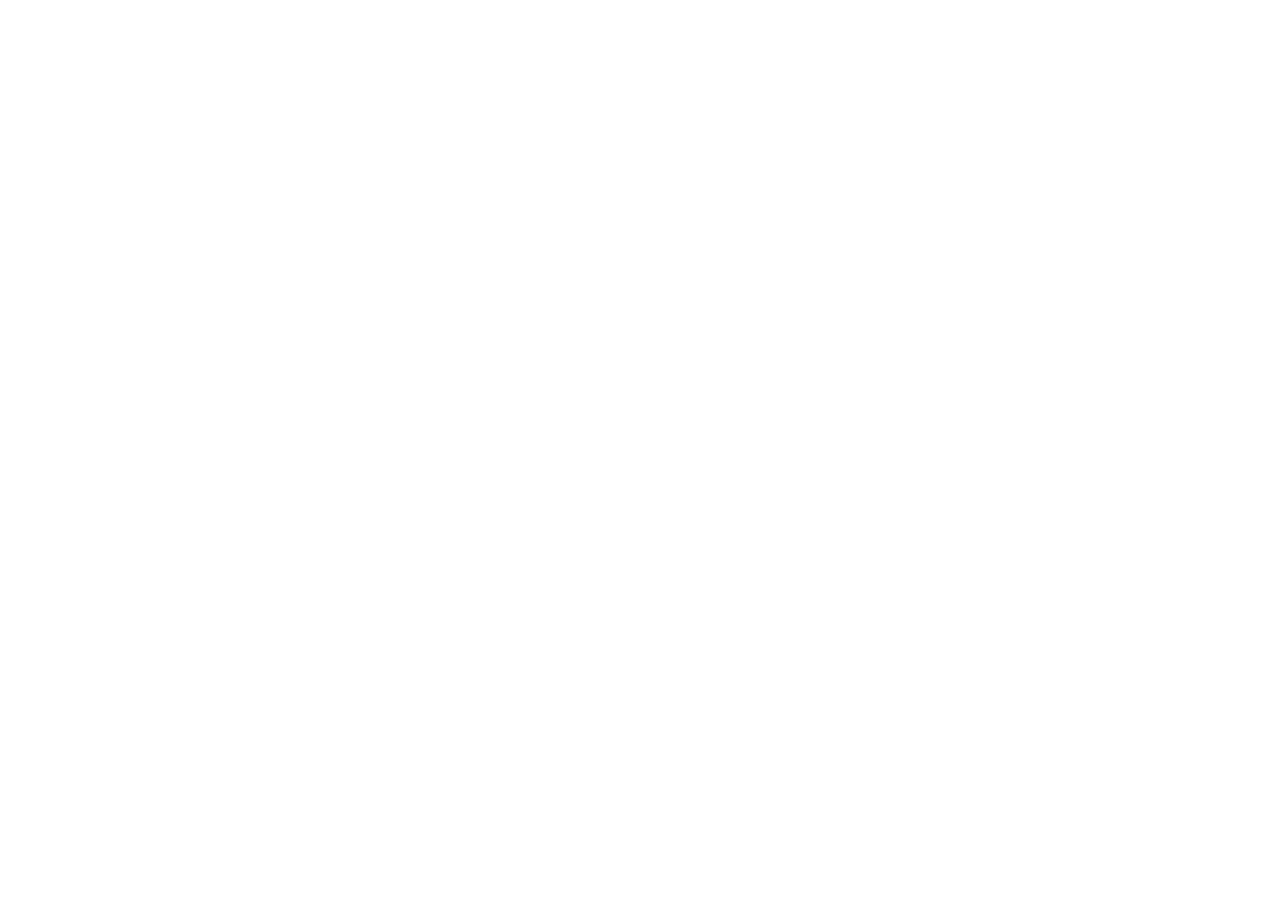
==== carreras.html @ 1a85ce47 "Se estableció la estructura base" ====
<!DOCTYPE html>
<html lang="en">
<head>
    <meta charset="UTF-8">
    <meta name="viewport" content="width=device-width, initial-scale=1.0">
    <title>Instituto Politécnico Formosa</title>
    <link href="https://cdn.jsdelivr.net/npm/bootstrap@5.3.8/dist/css/bootstrap.min.css" rel="stylesheet" integrity="sha384-sRIl4kxILFvY47J16cr9ZwB07vP4J8+LH7qKQnuqkuIAvNWLzeN8tE5YBujZqJLB" crossorigin="anonymous">
    <link rel="stylesheet" href="assets/css/carreras.css">
</head>
<body>
    <script src="https://cdn.jsdelivr.net/npm/bootstrap@5.3.8/dist/js/bootstrap.bundle.min.js" integrity="sha384-FKyoEForCGlyvwx9Hj09JcYn3nv7wiPVlz7YYwJrWVcXK/BmnVDxM+D2scQbITxI" crossorigin="anonymous"></script>
</body>
</html>
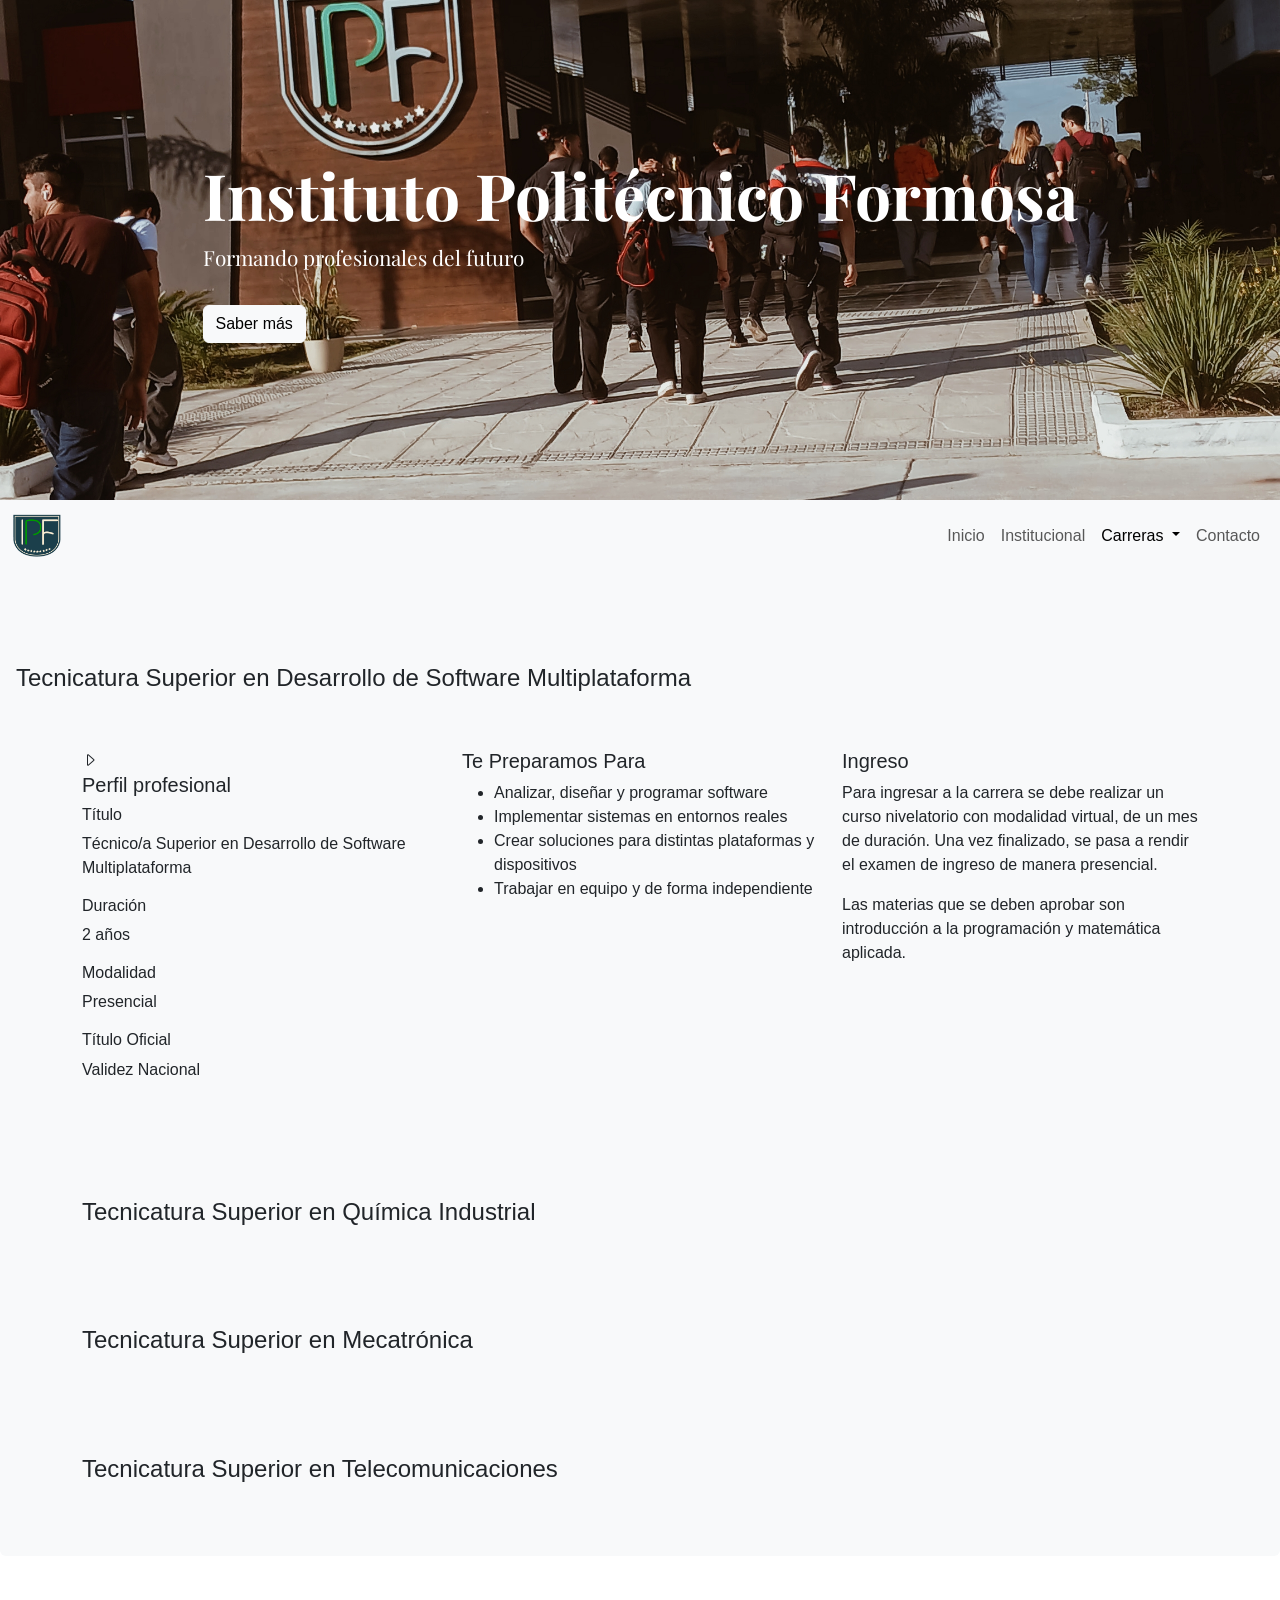
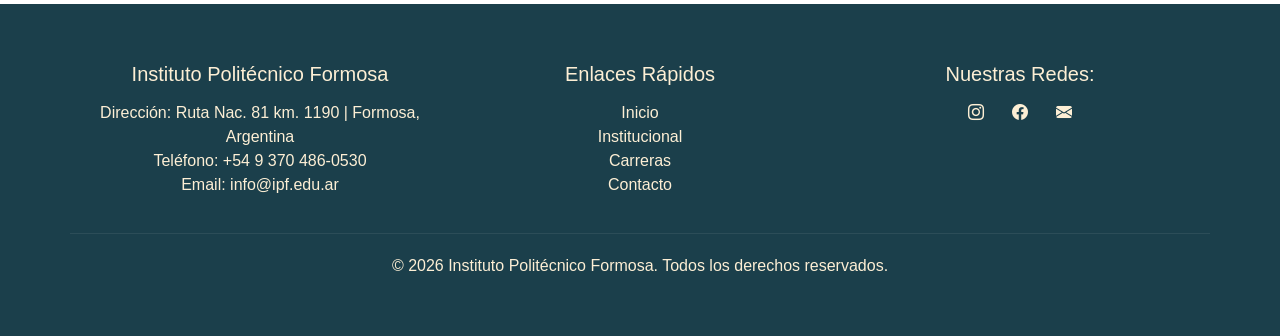
==== commit 10891c11: "feat:se agregó información de la carrera TSDSM" ====
--- a/carreras.html
+++ b/carreras.html
@@ -1,13 +1,215 @@
-<!DOCTYPE html>
+<!doctype html>
 <html lang="en">
-<head>
-    <meta charset="UTF-8">
-    <meta name="viewport" content="width=device-width, initial-scale=1.0">
+  <head>
+    <meta charset="UTF-8" />
+    <meta name="viewport" content="width=device-width, initial-scale=1.0" />
     <title>Instituto Politécnico Formosa</title>
-    <link href="https://cdn.jsdelivr.net/npm/bootstrap@5.3.8/dist/css/bootstrap.min.css" rel="stylesheet" integrity="sha384-sRIl4kxILFvY47J16cr9ZwB07vP4J8+LH7qKQnuqkuIAvNWLzeN8tE5YBujZqJLB" crossorigin="anonymous">
-    <link rel="stylesheet" href="assets/css/carreras.css">
-</head>
-<body>
-    <script src="https://cdn.jsdelivr.net/npm/bootstrap@5.3.8/dist/js/bootstrap.bundle.min.js" integrity="sha384-FKyoEForCGlyvwx9Hj09JcYn3nv7wiPVlz7YYwJrWVcXK/BmnVDxM+D2scQbITxI" crossorigin="anonymous"></script>
-</body>
-</html>+    <link
+      href="https://cdn.jsdelivr.net/npm/bootstrap@5.3.8/dist/css/bootstrap.min.css"
+      rel="stylesheet"
+      integrity="sha384-sRIl4kxILFvY47J16cr9ZwB07vP4J8+LH7qKQnuqkuIAvNWLzeN8tE5YBujZqJLB"
+      crossorigin="anonymous"
+    />
+    <link rel="stylesheet" href="assets/css/carreras.css" />
+    <link rel="preconnect" href="https://fonts.googleapis.com" />
+    <link rel="preconnect" href="https://fonts.gstatic.com" crossorigin />
+    <link
+      href="https://fonts.googleapis.com/css2?family=Playfair+Display:ital,wght@0,400..900;1,400..900&display=swap"
+      rel="stylesheet"
+    />
+    <link
+      rel="stylesheet"
+      href="https://cdn.jsdelivr.net/npm/bootstrap-icons@1.10.5/font/bootstrap-icons.css"
+    />
+  </head>
+  <body>
+    <!-- header con una imagen de fondo y un botón -->
+    <header
+      class="hero-section d-flex align-items-center justify-content-center text-centers"
+    >
+      <div class="overlay"></div>
+      <div class="content text-white">
+        <h1>Instituto Politécnico Formosa</h1>
+        <p>Formando profesionales del futuro</p>
+        <a href="contacto.html" class="btn btn-light mt-3">Saber más</a>
+      </div>
+    </header>
+    <!-- nav sacado de bootstrap, modificado levemente -->
+    <nav class="navbar navbar-expand-lg bg-body-tertiary">
+      <div class="container-fluid">
+        <a class="navbar-brand" href="index.html">
+          <img
+            src="assets/img/logo-ipf.png"
+            alt="Instituto Politécnico Formosa"
+            width="50"
+            height="45"
+          />
+        </a>
+        <button
+          class="navbar-toggler"
+          type="button"
+          data-bs-toggle="collapse"
+          data-bs-target="#navbarNavDropdown"
+          aria-controls="navbarNavDropdown"
+          aria-expanded="false"
+          aria-label="Toggle navigation"
+        >
+          <span class="navbar-toggler-icon"></span>
+        </button>
+        <div class="collapse navbar-collapse" id="navbarNavDropdown">
+          <ul class="navbar-nav ms-auto">
+            <li class="nav-item">
+              <a class="nav-link" aria-current="page" href="index.html"
+                >Inicio</a
+              >
+            </li>
+            <li class="nav-item">
+              <a class="nav-link active" href="institucional.html"
+                >Institucional</a
+              >
+            </li>
+            <li class="nav-item dropdown">
+              <a
+                class="nav-link dropdown-toggle"
+                href="carreras.html"
+                role="button"
+                data-bs-toggle="dropdown"
+                aria-expanded="false"
+              >
+                Carreras
+              </a>
+              <ul class="dropdown-menu">
+                <li>
+                  <a class="dropdown-item" href="#scrollspyHeading1"
+                    >Tecnicatura Superior en Desarrollo de Software
+                    Multiplatafroma</a
+                  >
+                </li>
+                <li>
+                  <a class="dropdown-item" href="#scrollspyHeading2"
+                    >Tecnicatura Superior en Química Industrial</a
+                  >
+                </li>
+                <li>
+                  <a class="dropdown-item" href="#scrollspyHeading3"
+                    >Tecnicatura Superior en Mecatrónica</a
+                  >
+                </li>
+                <li>
+                  <a class="dropdown-item" href="#scrollspyHeading4"
+                    >Tecnicatura Superior en Telecomunicaciones</a
+                  >
+                </li>
+              </ul>
+            </li>
+            <li class="nav-item">
+              <a class="nav-link" href="contacto.html">Contacto</a>
+            </li>
+          </ul>
+        </div>
+      </div>
+    </nav>
+    <main>
+      <section>
+        <div
+          data-bs-spy="scroll"
+          data-bs-target="#navbar-example2"
+          data-bs-root-margin="0px 0px -40%"
+          data-bs-smooth-scroll="true"
+          class="scrollspy-example bg-body-tertiary p-3 rounded-2 mt-5"
+          tabindex="0"
+        >
+          <div>
+            <h4 id="scrollspyHeading1">
+              Tecnicatura Superior en Desarrollo de Software Multiplataforma
+            </h4>
+            <div class="container py-5">
+              <div class="row">
+                <div class="col-md-4">
+                  <i class="bi bi-caret-right"></i>
+                  <h5>Perfil profesional</h5>
+                  <h6>Título</h6>
+                  <p>Técnico/a Superior en Desarrollo de Software Multiplataforma</p>
+                  <h6>Duración</h6>
+                    <p>2 años</p>
+                    <h6>Modalidad</h6>
+                    <p>Presencial</p>
+                    <h6>Título Oficial</h6>
+                    <p>Validez Nacional</p>
+                </div>
+                <div class="col-md-4">
+                  <h5>Te Preparamos Para</h5>
+                    <ul>
+                        <li>Analizar, diseñar y programar software</li>
+                        <li>Implementar sistemas en entornos reales</li>
+                        <li>Crear soluciones para distintas plataformas y dispositivos</li>
+                        <li>Trabajar en equipo y de forma independiente</li>
+                    </ul>
+                </div>
+                <div class="col-md-4">
+                  <h5>Ingreso</h5>
+                  <p>Para ingresar a la carrera se debe realizar un curso nivelatorio con modalidad virtual, de un mes de duración. Una vez finalizado, se pasa a rendir el examen de ingreso de manera presencial.</p>
+                  <p>Las materias que se deben aprobar son introducción a la programación y matemática aplicada.</p> 
+                </div>
+             </div>
+            <h4 id="scrollspyHeading2">
+              Tecnicatura Superior en Química Industrial
+            </h4>
+            <h4 id="scrollspyHeading3">Tecnicatura Superior en Mecatrónica</h4>
+            <h4 id="scrollspyHeading4">
+              Tecnicatura Superior en Telecomunicaciones
+            </h4>
+              </div>
+            </div>
+        </div>
+      </section>
+    </main>
+    <footer class="footer text-light mt-5">
+      <div class="container py-5">
+        <div class="row">
+          <div class="col-md-4">
+            <h5>Instituto Politécnico Formosa</h5>
+            <p>
+              Dirección: Ruta Nac. 81 km. 1190 | Formosa, Argentina<br />
+              Teléfono: +54 9 370 486-0530<br />
+              Email: info@ipf.edu.ar
+            </p>
+          </div>
+          <div class="col-md-4">
+            <h5>Enlaces Rápidos</h5>
+            <ul class="list-unstyled">
+              <li><a href="index.html">Inicio</a></li>
+              <li><a href="institucional.html">Institucional</a></li>
+              <li><a href="carreras.html">Carreras</a></li>
+              <li><a href="contacto.html">Contacto</a></li>
+            </ul>
+          </div>
+          <div class="col-md-4">
+            <h5>Nuestras Redes:</h5>
+            <a href="https://www.instagram.com/ipformosa/" target="_blank">
+              <i class="bi bi-instagram redes"></i>
+            </a>
+            <a href="https://www.facebook.com/ipformosa" target="_blank">
+              <i class="bi bi-facebook redes"></i>
+            </a>
+            <a href="mailto:info@ipf.edu.ar">
+              <i class="bi bi-envelope-fill redes"></i>
+            </a>
+          </div>
+          <hr />
+          <div class="text-center">
+            <p class="mb-0">
+              &copy; 2026 Instituto Politécnico Formosa. Todos los derechos
+              reservados.
+            </p>
+          </div>
+        </div>
+      </div>
+    </footer>
+    <script
+      src="https://cdn.jsdelivr.net/npm/bootstrap@5.3.8/dist/js/bootstrap.bundle.min.js"
+      integrity="sha384-FKyoEForCGlyvwx9Hj09JcYn3nv7wiPVlz7YYwJrWVcXK/BmnVDxM+D2scQbITxI"
+      crossorigin="anonymous"
+    ></script>
+  </body>
+</html>
--- a/assets/css/carreras.css
+++ b/assets/css/carreras.css
@@ -0,0 +1,127 @@
+body {
+    font-family:'Open Sans', 'Helvetica Neue', sans-serif;
+}
+.hero-section {
+    background-image: url('../img/entrada-ipf-3.heic');
+    background-size: cover;
+    background-position: center;
+    overflow: hidden;
+    height: 500px;
+    font-family: "Playfair Display", serif;
+}
+.btn {
+    font-family: "Open Sans", 'Helvetica Neue', sans-serif;
+}
+.overlay {
+    position: absolute;
+    top: 0;
+    left: 0;
+    width: 100%;
+    height: 100%;
+    z-index: 1;
+}
+.content {
+    position: relative;
+    z-index: 2;
+}
+.content h1 {
+    font-size: 4rem;
+    font-weight: bold;
+}
+.content p {
+    font-size: 1.3rem;
+}
+.navbar {
+    position: absolute;
+    width: 100%;
+    z-index: 20;
+}
+.navbar-toggler {
+    position: relative;
+    z-index: 10;
+}
+footer {
+    background-color:#1b3f4b;
+    color: white;
+    text-align: center;
+    padding: 10px;
+    margin-top: 10px;
+}
+.presentacion {
+    text-align:start;
+    margin: 20px;
+    font-size: 1.5rem;
+    margin-top: 100px;
+    padding: 10px 20px;
+    background-color: #fdefd5;
+    border-radius: 10px;
+    border-left: 8px solid #1b3f4b;
+}
+h3 {
+    padding: 5px;
+    margin-top: 5px;
+
+}
+.valores {
+    position: relative;
+    z-index: 20;
+    padding: 50px 20px; 
+    border-radius: 15px;
+}
+.footer p {
+    color: #fdefd5;
+}
+.footer a {
+    color: #fdefd5;
+    text-decoration: none;
+}
+.footer a {
+    color: #fdefd5;
+    text-decoration: none;
+}
+.footer a:hover {
+    color: #009b01;
+}
+.footer hr {
+    border-color: rgba(255, 255, 255, 0.3);
+    margin: 20px 0;
+}
+.footer h5 {
+    color: #fdefd5;
+    margin-bottom: 15px;
+}
+.redes {
+    margin-top: 20px;
+    color: #fdefd5;
+    padding: 12px;
+}
+.redes a {
+    margin: 0 10px;
+    color: white;
+    font-size: 1.5rem;
+    transition: 0.3s;
+}.redes a:hover {
+    color: #009b01;
+}
+.subtitulo {
+    text-align: center;
+    margin-top: 100px;
+    margin-bottom: 30px;
+    font-size: 2.5rem;
+    font-weight: bold;
+    font-family: "open sans", 'helvetica neue', sans-serif;
+}
+.carreras-lista {
+    list-style: none;
+    padding: 0;
+}
+.bi-laptop {
+    color: #1b3f4b;
+    margin-right: 10px;
+    font-size: 16px;
+    margin-top: 20px;
+}
+h4 {
+    margin-top: 100px;
+    font-family: "Open Sans", 'Helvetica Neue', sans-serif;
+}
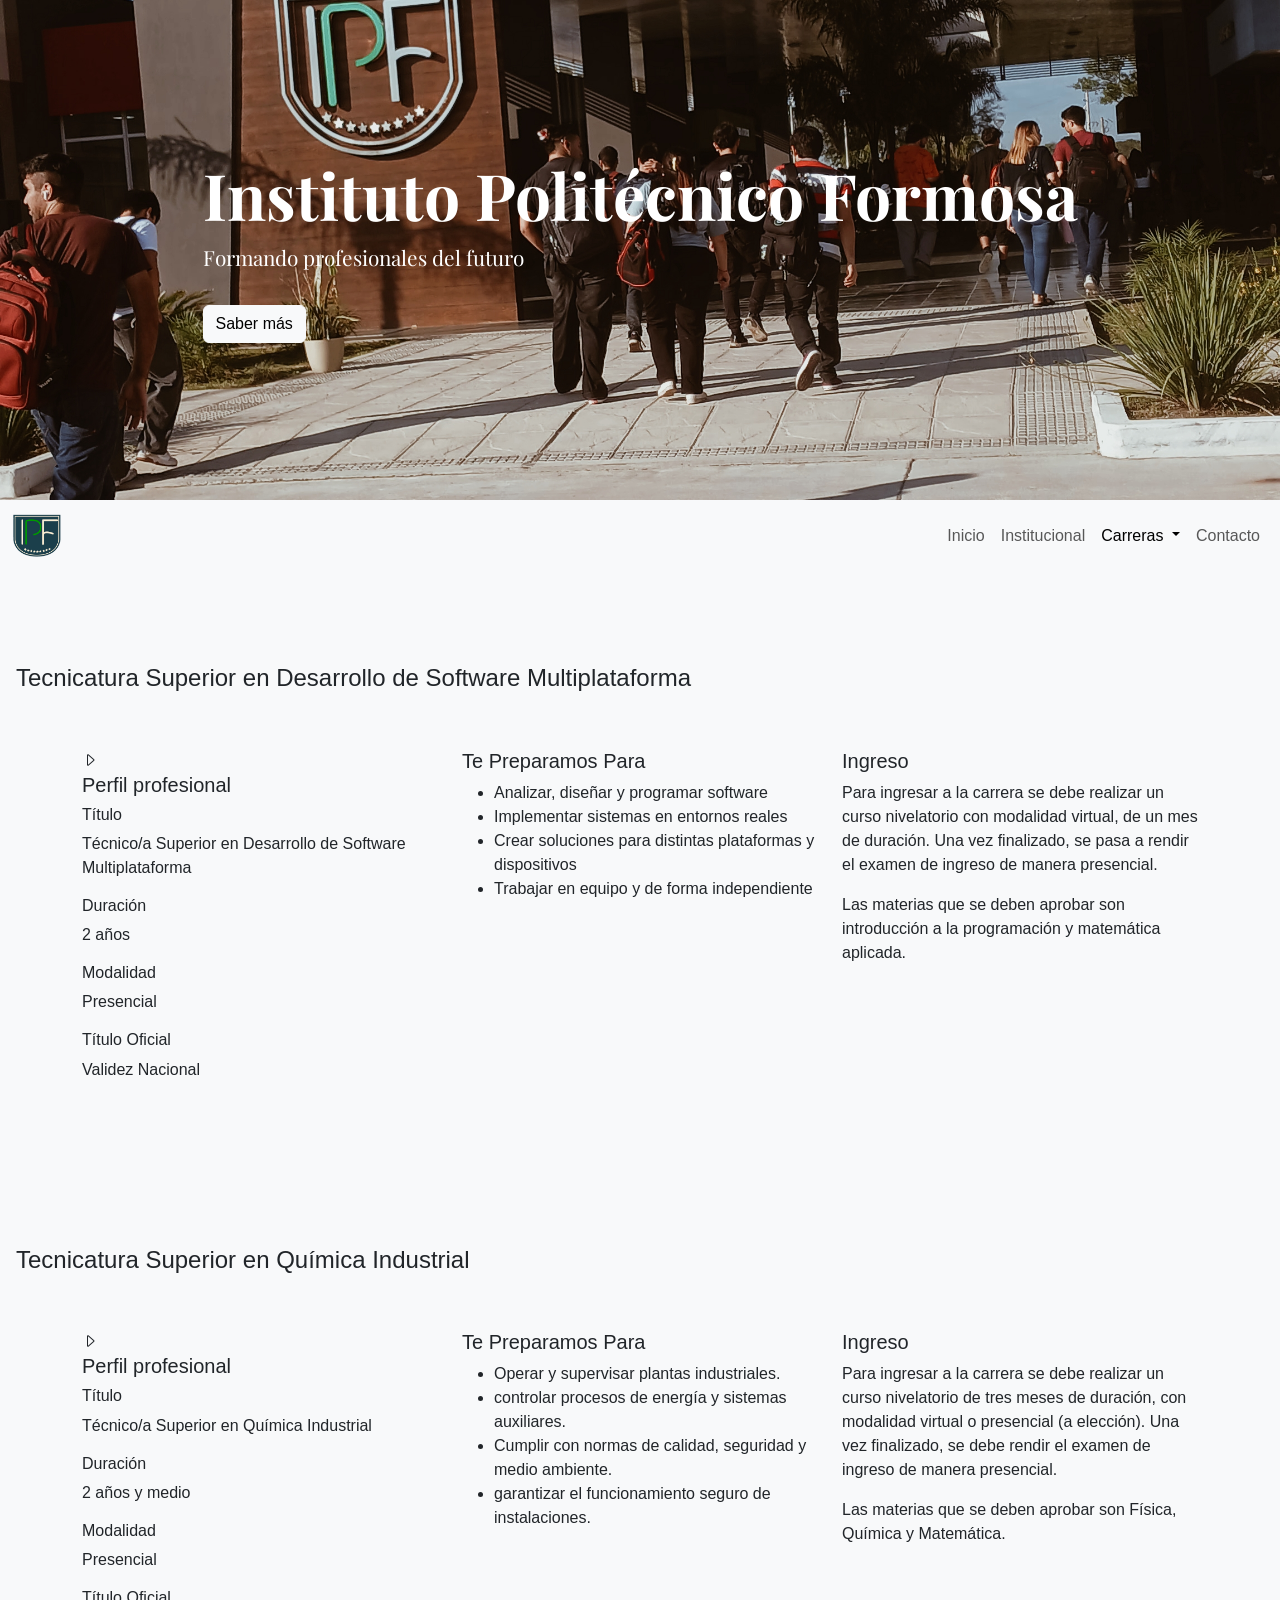
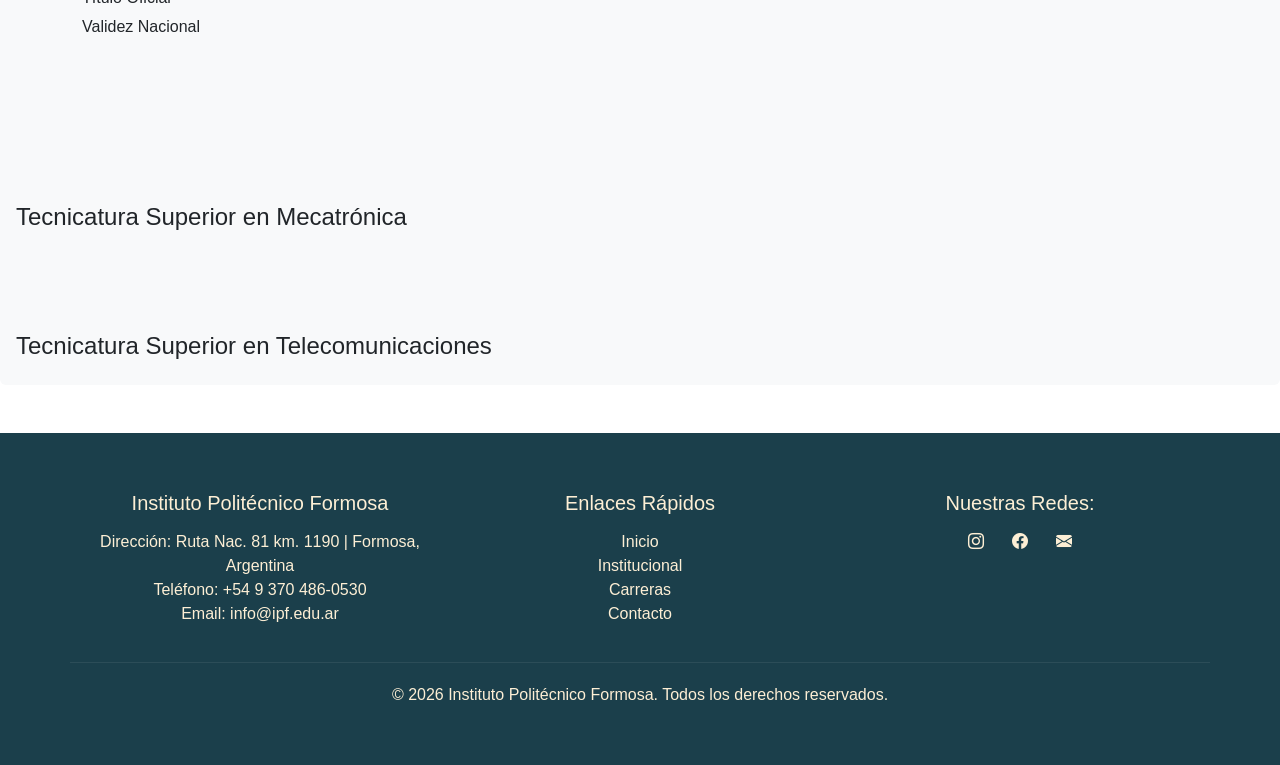
==== commit be0ddfad: "feat: se agregó información de la carrera TSQI" ====
--- a/carreras.html
+++ b/carreras.html
@@ -1,215 +1,227 @@
 <!doctype html>
 <html lang="en">
-  <head>
+
+<head>
     <meta charset="UTF-8" />
     <meta name="viewport" content="width=device-width, initial-scale=1.0" />
     <title>Instituto Politécnico Formosa</title>
-    <link
-      href="https://cdn.jsdelivr.net/npm/bootstrap@5.3.8/dist/css/bootstrap.min.css"
-      rel="stylesheet"
-      integrity="sha384-sRIl4kxILFvY47J16cr9ZwB07vP4J8+LH7qKQnuqkuIAvNWLzeN8tE5YBujZqJLB"
-      crossorigin="anonymous"
-    />
+    <link href="https://cdn.jsdelivr.net/npm/bootstrap@5.3.8/dist/css/bootstrap.min.css" rel="stylesheet"
+        integrity="sha384-sRIl4kxILFvY47J16cr9ZwB07vP4J8+LH7qKQnuqkuIAvNWLzeN8tE5YBujZqJLB" crossorigin="anonymous" />
     <link rel="stylesheet" href="assets/css/carreras.css" />
     <link rel="preconnect" href="https://fonts.googleapis.com" />
     <link rel="preconnect" href="https://fonts.gstatic.com" crossorigin />
-    <link
-      href="https://fonts.googleapis.com/css2?family=Playfair+Display:ital,wght@0,400..900;1,400..900&display=swap"
-      rel="stylesheet"
-    />
-    <link
-      rel="stylesheet"
-      href="https://cdn.jsdelivr.net/npm/bootstrap-icons@1.10.5/font/bootstrap-icons.css"
-    />
-  </head>
-  <body>
+    <link href="https://fonts.googleapis.com/css2?family=Playfair+Display:ital,wght@0,400..900;1,400..900&display=swap"
+        rel="stylesheet" />
+    <link rel="stylesheet" href="https://cdn.jsdelivr.net/npm/bootstrap-icons@1.10.5/font/bootstrap-icons.css" />
+</head>
+
+<body>
     <!-- header con una imagen de fondo y un botón -->
-    <header
-      class="hero-section d-flex align-items-center justify-content-center text-centers"
-    >
-      <div class="overlay"></div>
-      <div class="content text-white">
-        <h1>Instituto Politécnico Formosa</h1>
-        <p>Formando profesionales del futuro</p>
-        <a href="contacto.html" class="btn btn-light mt-3">Saber más</a>
-      </div>
+    <header class="hero-section d-flex align-items-center justify-content-center text-centers">
+        <div class="overlay"></div>
+        <div class="content text-white">
+            <h1>Instituto Politécnico Formosa</h1>
+            <p>Formando profesionales del futuro</p>
+            <a href="contacto.html" class="btn btn-light mt-3">Saber más</a>
+        </div>
     </header>
     <!-- nav sacado de bootstrap, modificado levemente -->
     <nav class="navbar navbar-expand-lg bg-body-tertiary">
-      <div class="container-fluid">
-        <a class="navbar-brand" href="index.html">
-          <img
-            src="assets/img/logo-ipf.png"
-            alt="Instituto Politécnico Formosa"
-            width="50"
-            height="45"
-          />
-        </a>
-        <button
-          class="navbar-toggler"
-          type="button"
-          data-bs-toggle="collapse"
-          data-bs-target="#navbarNavDropdown"
-          aria-controls="navbarNavDropdown"
-          aria-expanded="false"
-          aria-label="Toggle navigation"
-        >
-          <span class="navbar-toggler-icon"></span>
-        </button>
-        <div class="collapse navbar-collapse" id="navbarNavDropdown">
-          <ul class="navbar-nav ms-auto">
-            <li class="nav-item">
-              <a class="nav-link" aria-current="page" href="index.html"
-                >Inicio</a
-              >
-            </li>
-            <li class="nav-item">
-              <a class="nav-link active" href="institucional.html"
-                >Institucional</a
-              >
-            </li>
-            <li class="nav-item dropdown">
-              <a
-                class="nav-link dropdown-toggle"
-                href="carreras.html"
-                role="button"
-                data-bs-toggle="dropdown"
-                aria-expanded="false"
-              >
-                Carreras
-              </a>
-              <ul class="dropdown-menu">
-                <li>
-                  <a class="dropdown-item" href="#scrollspyHeading1"
-                    >Tecnicatura Superior en Desarrollo de Software
-                    Multiplatafroma</a
-                  >
-                </li>
-                <li>
-                  <a class="dropdown-item" href="#scrollspyHeading2"
-                    >Tecnicatura Superior en Química Industrial</a
-                  >
-                </li>
-                <li>
-                  <a class="dropdown-item" href="#scrollspyHeading3"
-                    >Tecnicatura Superior en Mecatrónica</a
-                  >
-                </li>
-                <li>
-                  <a class="dropdown-item" href="#scrollspyHeading4"
-                    >Tecnicatura Superior en Telecomunicaciones</a
-                  >
-                </li>
-              </ul>
-            </li>
-            <li class="nav-item">
-              <a class="nav-link" href="contacto.html">Contacto</a>
-            </li>
-          </ul>
+        <div class="container-fluid">
+            <a class="navbar-brand" href="index.html">
+                <img src="assets/img/logo-ipf.png" alt="Instituto Politécnico Formosa" width="50" height="45" />
+            </a>
+            <button class="navbar-toggler" type="button" data-bs-toggle="collapse" data-bs-target="#navbarNavDropdown"
+                aria-controls="navbarNavDropdown" aria-expanded="false" aria-label="Toggle navigation">
+                <span class="navbar-toggler-icon"></span>
+            </button>
+            <div class="collapse navbar-collapse" id="navbarNavDropdown">
+                <ul class="navbar-nav ms-auto">
+                    <li class="nav-item">
+                        <a class="nav-link" aria-current="page" href="index.html">Inicio</a>
+                    </li>
+                    <li class="nav-item">
+                        <a class="nav-link active" href="institucional.html">Institucional</a>
+                    </li>
+                    <li class="nav-item dropdown">
+                        <a class="nav-link dropdown-toggle" href="carreras.html" role="button" data-bs-toggle="dropdown"
+                            aria-expanded="false">
+                            Carreras
+                        </a>
+                        <ul class="dropdown-menu">
+                            <li>
+                                <a class="dropdown-item" href="#scrollspyHeading1">Tecnicatura Superior en Desarrollo de
+                                    Software
+                                    Multiplatafroma</a>
+                            </li>
+                            <li>
+                                <a class="dropdown-item" href="#scrollspyHeading2">Tecnicatura Superior en Química
+                                    Industrial</a>
+                            </li>
+                            <li>
+                                <a class="dropdown-item" href="#scrollspyHeading3">Tecnicatura Superior en
+                                    Mecatrónica</a>
+                            </li>
+                            <li>
+                                <a class="dropdown-item" href="#scrollspyHeading4">Tecnicatura Superior en
+                                    Telecomunicaciones</a>
+                            </li>
+                        </ul>
+                    </li>
+                    <li class="nav-item">
+                        <a class="nav-link" href="contacto.html">Contacto</a>
+                    </li>
+                </ul>
+            </div>
         </div>
-      </div>
     </nav>
     <main>
-      <section>
-        <div
-          data-bs-spy="scroll"
-          data-bs-target="#navbar-example2"
-          data-bs-root-margin="0px 0px -40%"
-          data-bs-smooth-scroll="true"
-          class="scrollspy-example bg-body-tertiary p-3 rounded-2 mt-5"
-          tabindex="0"
-        >
-          <div>
-            <h4 id="scrollspyHeading1">
-              Tecnicatura Superior en Desarrollo de Software Multiplataforma
-            </h4>
-            <div class="container py-5">
-              <div class="row">
-                <div class="col-md-4">
-                  <i class="bi bi-caret-right"></i>
-                  <h5>Perfil profesional</h5>
-                  <h6>Título</h6>
-                  <p>Técnico/a Superior en Desarrollo de Software Multiplataforma</p>
-                  <h6>Duración</h6>
-                    <p>2 años</p>
-                    <h6>Modalidad</h6>
-                    <p>Presencial</p>
-                    <h6>Título Oficial</h6>
-                    <p>Validez Nacional</p>
-                </div>
-                <div class="col-md-4">
-                  <h5>Te Preparamos Para</h5>
-                    <ul>
-                        <li>Analizar, diseñar y programar software</li>
-                        <li>Implementar sistemas en entornos reales</li>
-                        <li>Crear soluciones para distintas plataformas y dispositivos</li>
-                        <li>Trabajar en equipo y de forma independiente</li>
-                    </ul>
-                </div>
-                <div class="col-md-4">
-                  <h5>Ingreso</h5>
-                  <p>Para ingresar a la carrera se debe realizar un curso nivelatorio con modalidad virtual, de un mes de duración. Una vez finalizado, se pasa a rendir el examen de ingreso de manera presencial.</p>
-                  <p>Las materias que se deben aprobar son introducción a la programación y matemática aplicada.</p> 
-                </div>
-             </div>
-            <h4 id="scrollspyHeading2">
-              Tecnicatura Superior en Química Industrial
-            </h4>
-            <h4 id="scrollspyHeading3">Tecnicatura Superior en Mecatrónica</h4>
-            <h4 id="scrollspyHeading4">
-              Tecnicatura Superior en Telecomunicaciones
-            </h4>
-              </div>
-            </div>
-        </div>
-      </section>
+        <section>
+            <div data-bs-spy="scroll" data-bs-target="#navbar-example2" data-bs-root-margin="0px 0px -40%"
+                data-bs-smooth-scroll="true" class="scrollspy-example bg-body-tertiary p-3 rounded-2 mt-5" tabindex="0">
+                <div>
+                    <h4 id="scrollspyHeading1">
+                        Tecnicatura Superior en Desarrollo de Software Multiplataforma
+                    </h4>
+                    <div class="container py-5">
+                        <div class="row">
+                            <div class="col-md-4">
+                                <i class="bi bi-caret-right"></i>
+                                <h5>Perfil profesional</h5>
+                                <h6>Título</h6>
+                                <p>
+                                    Técnico/a Superior en Desarrollo de Software Multiplataforma
+                                </p>
+                                <h6>Duración</h6>
+                                <p>2 años</p>
+                                <h6>Modalidad</h6>
+                                <p>Presencial</p>
+                                <h6>Título Oficial</h6>
+                                <p>Validez Nacional</p>
+                            </div>
+                            <div class="col-md-4">
+                                <h5>Te Preparamos Para</h5>
+                                <ul>
+                                    <li>Analizar, diseñar y programar software</li>
+                                    <li>Implementar sistemas en entornos reales</li>
+                                    <li>
+                                        Crear soluciones para distintas plataformas y dispositivos
+                                    </li>
+                                    <li>Trabajar en equipo y de forma independiente</li>
+                                </ul>
+                            </div>
+                            <div class="col-md-4">
+                                <h5>Ingreso</h5>
+                                <p>
+                                    Para ingresar a la carrera se debe realizar un curso
+                                    nivelatorio con modalidad virtual, de un mes de duración.
+                                    Una vez finalizado, se pasa a rendir el examen de ingreso de
+                                    manera presencial.
+                                </p>
+                                <p>
+                                    Las materias que se deben aprobar son introducción a la
+                                    programación y matemática aplicada.
+                                </p>
+                            </div>
+                        </div>
+                    </div>
+                    <h4 id="scrollspyHeading2">
+                        Tecnicatura Superior en Química Industrial
+                    </h4>
+                    <div class="container py-5">
+                        <div class="row">
+                            <div class="col-md-4">
+                                <i class="bi bi-caret-right"></i>
+                                <h5>Perfil profesional</h5>
+                                <h6>Título</h6>
+                                <p>
+                                    Técnico/a Superior en Química Industrial
+                                </p>
+                                <h6>Duración</h6>
+                                <p>2 años y medio</p>
+                                <h6>Modalidad</h6>
+                                <p>Presencial</p>
+                                <h6>Título Oficial</h6>
+                                <p>Validez Nacional</p>
+                            </div>
+                            <div class="col-md-4">
+                                <h5>Te Preparamos Para</h5>
+                                <ul>
+                                    <li>Operar y supervisar plantas industriales.</li>
+                                    <li>controlar procesos de energía y sistemas auxiliares.</li>
+                                    <li>Cumplir con normas de calidad, seguridad y medio ambiente.</li>
+                                    <li>garantizar el funcionamiento seguro de instalaciones.</li>
+                                </ul>
+                            </div>
+                            <div class="col-md-4">
+                                <h5>Ingreso</h5>
+                                <p>
+                                    Para ingresar a la carrera se debe realizar un curso
+                                    nivelatorio de tres meses de duración, con modalidad virtual o presencial (a elección).
+                                    Una vez finalizado, se debe rendir el examen de ingreso de manera presencial.
+                                </p>
+                                <p>
+                                    Las materias que se deben aprobar son Física, Química y Matemática.
+                                </p>
+                            </div>
+                        </div>
+                    </div>
+                    <h4 id="scrollspyHeading3">
+                        Tecnicatura Superior en Mecatrónica
+                    </h4>
+                    <h4 id="scrollspyHeading4">
+                        Tecnicatura Superior en Telecomunicaciones
+                    </h4>
+                </div>
+            </div>
+            </div>
+        </section>
     </main>
     <footer class="footer text-light mt-5">
-      <div class="container py-5">
-        <div class="row">
-          <div class="col-md-4">
-            <h5>Instituto Politécnico Formosa</h5>
-            <p>
-              Dirección: Ruta Nac. 81 km. 1190 | Formosa, Argentina<br />
-              Teléfono: +54 9 370 486-0530<br />
-              Email: info@ipf.edu.ar
-            </p>
-          </div>
-          <div class="col-md-4">
-            <h5>Enlaces Rápidos</h5>
-            <ul class="list-unstyled">
-              <li><a href="index.html">Inicio</a></li>
-              <li><a href="institucional.html">Institucional</a></li>
-              <li><a href="carreras.html">Carreras</a></li>
-              <li><a href="contacto.html">Contacto</a></li>
-            </ul>
-          </div>
-          <div class="col-md-4">
-            <h5>Nuestras Redes:</h5>
-            <a href="https://www.instagram.com/ipformosa/" target="_blank">
-              <i class="bi bi-instagram redes"></i>
-            </a>
-            <a href="https://www.facebook.com/ipformosa" target="_blank">
-              <i class="bi bi-facebook redes"></i>
-            </a>
-            <a href="mailto:info@ipf.edu.ar">
-              <i class="bi bi-envelope-fill redes"></i>
-            </a>
-          </div>
-          <hr />
-          <div class="text-center">
-            <p class="mb-0">
-              &copy; 2026 Instituto Politécnico Formosa. Todos los derechos
-              reservados.
-            </p>
-          </div>
+        <div class="container py-5">
+            <div class="row">
+                <div class="col-md-4">
+                    <h5>Instituto Politécnico Formosa</h5>
+                    <p>
+                        Dirección: Ruta Nac. 81 km. 1190 | Formosa, Argentina<br />
+                        Teléfono: +54 9 370 486-0530<br />
+                        Email: info@ipf.edu.ar
+                    </p>
+                </div>
+                <div class="col-md-4">
+                    <h5>Enlaces Rápidos</h5>
+                    <ul class="list-unstyled">
+                        <li><a href="index.html">Inicio</a></li>
+                        <li><a href="institucional.html">Institucional</a></li>
+                        <li><a href="carreras.html">Carreras</a></li>
+                        <li><a href="contacto.html">Contacto</a></li>
+                    </ul>
+                </div>
+                <div class="col-md-4">
+                    <h5>Nuestras Redes:</h5>
+                    <a href="https://www.instagram.com/ipformosa/" target="_blank">
+                        <i class="bi bi-instagram redes"></i>
+                    </a>
+                    <a href="https://www.facebook.com/ipformosa" target="_blank">
+                        <i class="bi bi-facebook redes"></i>
+                    </a>
+                    <a href="mailto:info@ipf.edu.ar">
+                        <i class="bi bi-envelope-fill redes"></i>
+                    </a>
+                </div>
+                <hr />
+                <div class="text-center">
+                    <p class="mb-0">
+                        &copy; 2026 Instituto Politécnico Formosa. Todos los derechos
+                        reservados.
+                    </p>
+                </div>
+            </div>
         </div>
-      </div>
     </footer>
-    <script
-      src="https://cdn.jsdelivr.net/npm/bootstrap@5.3.8/dist/js/bootstrap.bundle.min.js"
-      integrity="sha384-FKyoEForCGlyvwx9Hj09JcYn3nv7wiPVlz7YYwJrWVcXK/BmnVDxM+D2scQbITxI"
-      crossorigin="anonymous"
-    ></script>
-  </body>
-</html>
+    <script src="https://cdn.jsdelivr.net/npm/bootstrap@5.3.8/dist/js/bootstrap.bundle.min.js"
+        integrity="sha384-FKyoEForCGlyvwx9Hj09JcYn3nv7wiPVlz7YYwJrWVcXK/BmnVDxM+D2scQbITxI"
+        crossorigin="anonymous"></script>
+</body>
+
+</html>
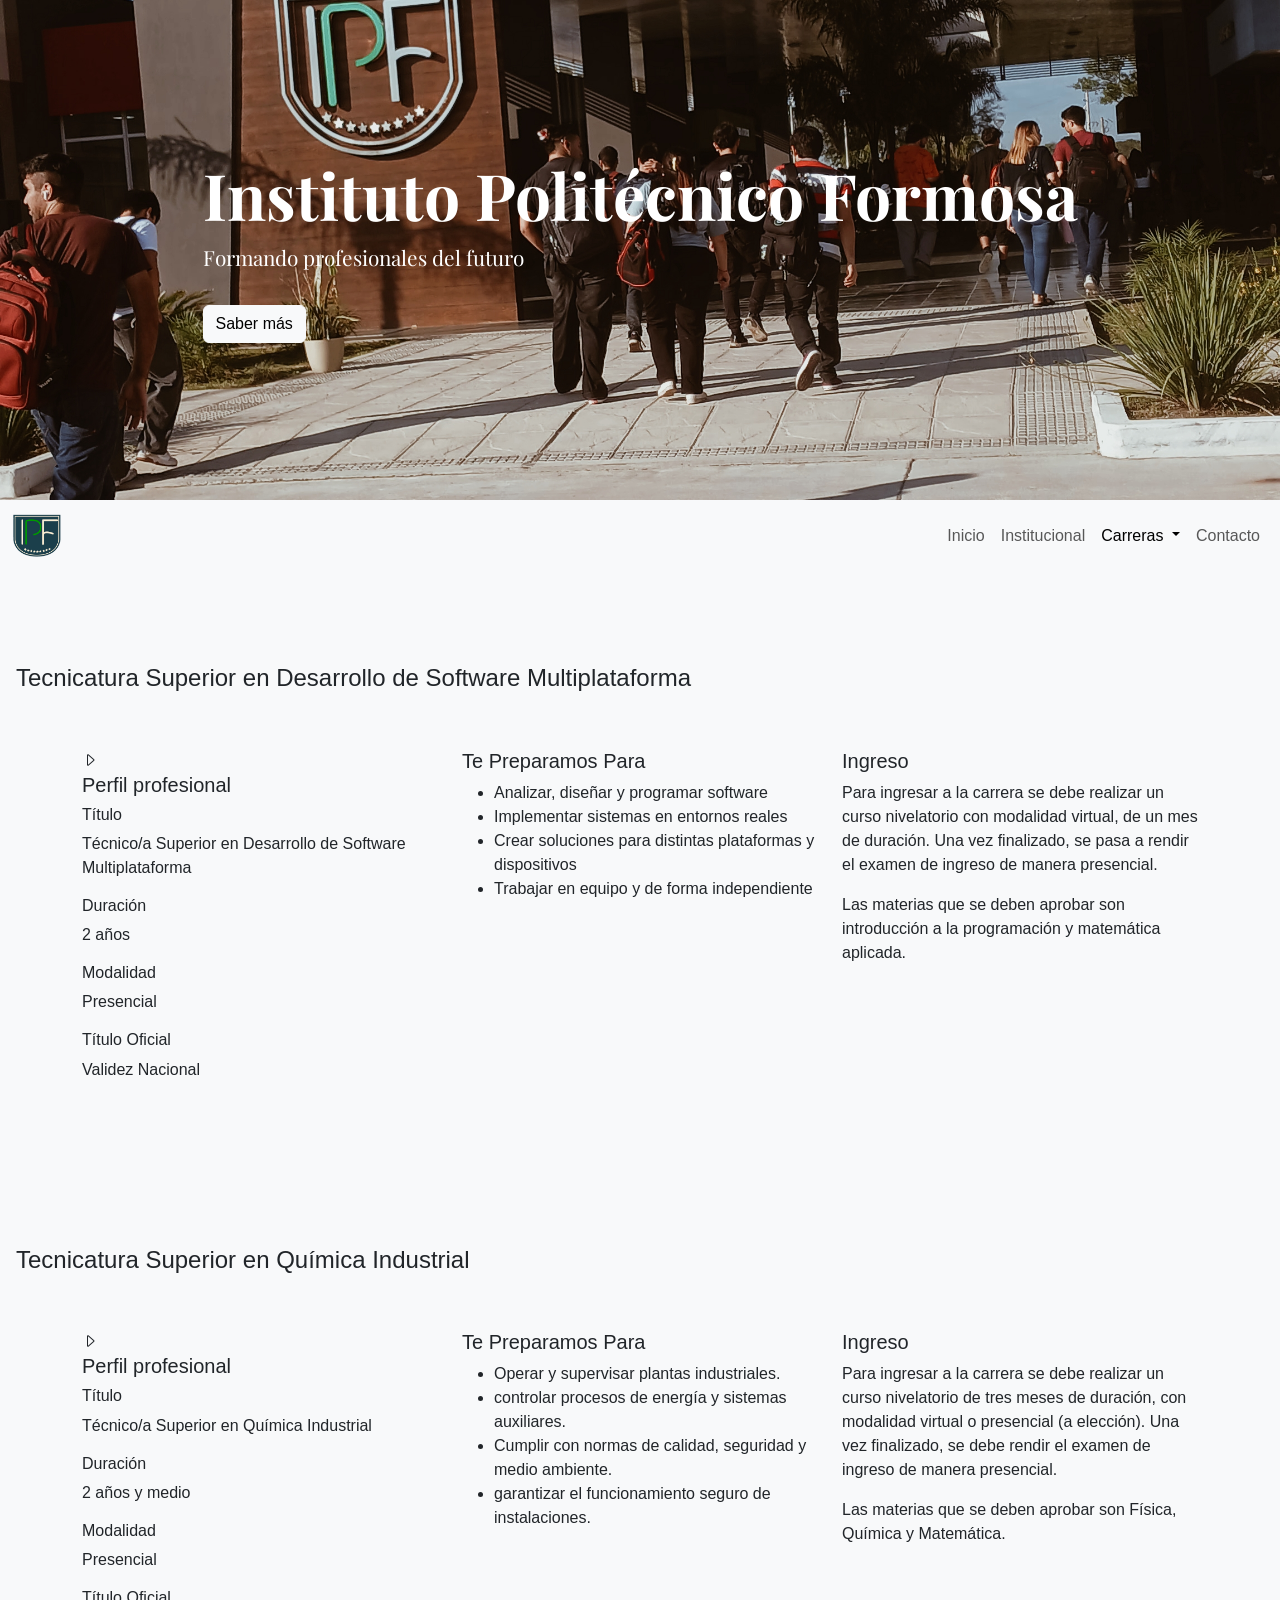
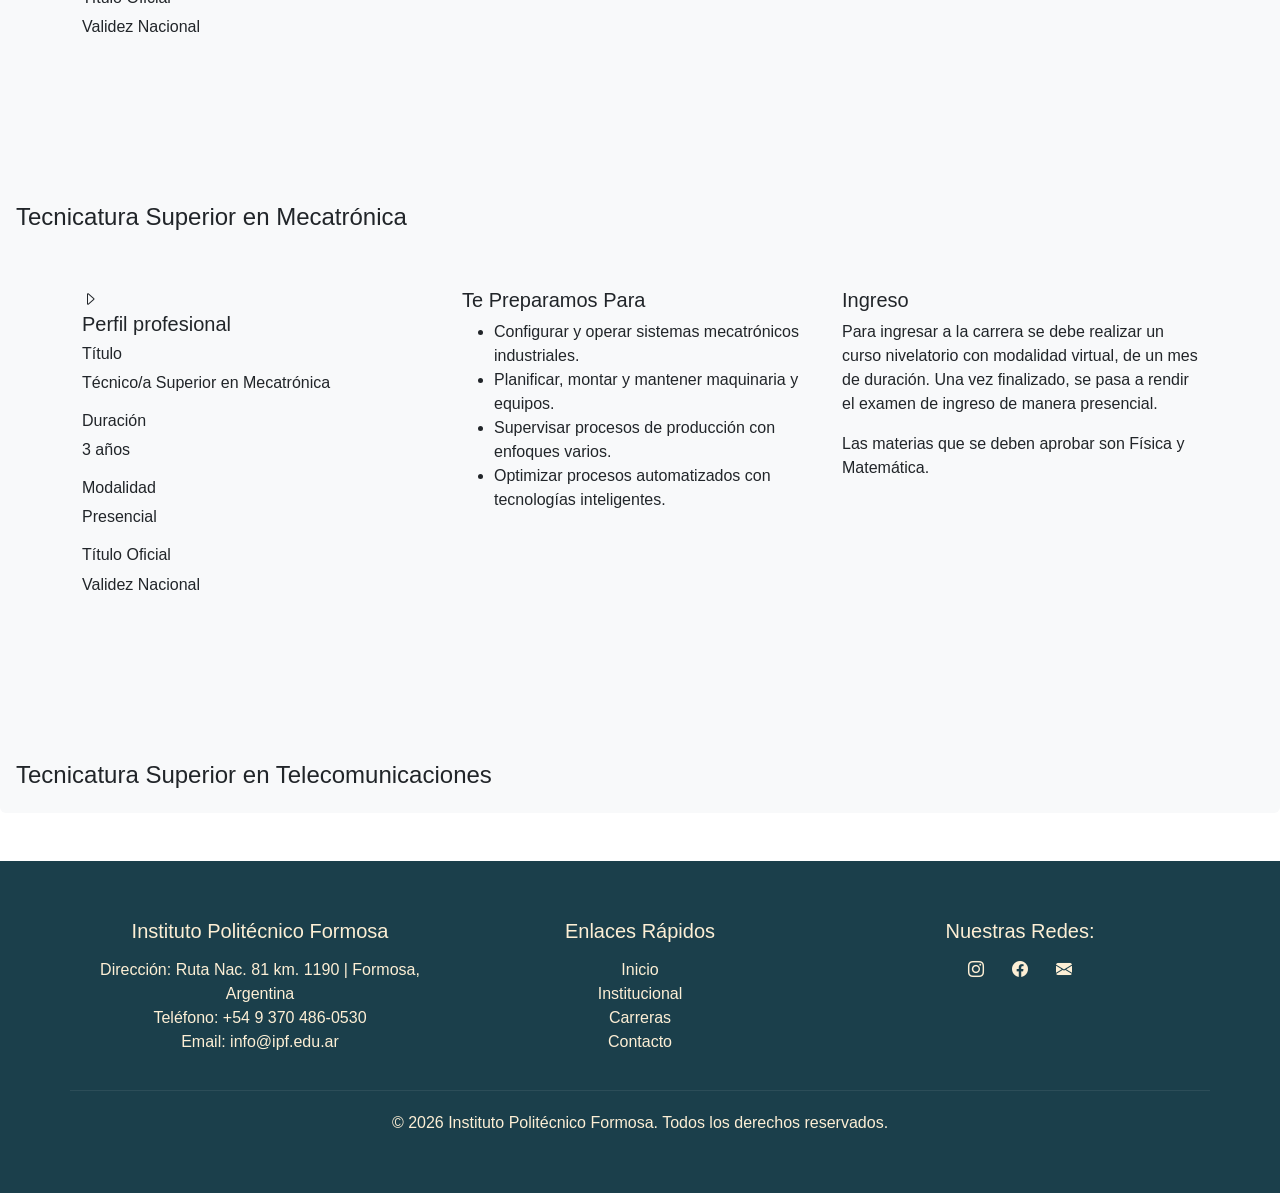
==== commit e1eba539: "feat:se agregó información de la carrera TSM" ====
--- a/carreras.html
+++ b/carreras.html
@@ -157,7 +157,8 @@
                                 <h5>Ingreso</h5>
                                 <p>
                                     Para ingresar a la carrera se debe realizar un curso
-                                    nivelatorio de tres meses de duración, con modalidad virtual o presencial (a elección).
+                                    nivelatorio de tres meses de duración, con modalidad virtual o presencial (a
+                                    elección).
                                     Una vez finalizado, se debe rendir el examen de ingreso de manera presencial.
                                 </p>
                                 <p>
@@ -169,6 +170,45 @@
                     <h4 id="scrollspyHeading3">
                         Tecnicatura Superior en Mecatrónica
                     </h4>
+                    <div class="container py-5">
+                        <div class="row">
+                            <div class="col-md-4">
+                                <i class="bi bi-caret-right"></i>
+                                <h5>Perfil profesional</h5>
+                                <h6>Título</h6>
+                                <p>
+                                    Técnico/a Superior en Mecatrónica
+                                </p>
+                                <h6>Duración</h6>
+                                <p>3 años</p>
+                                <h6>Modalidad</h6>
+                                <p>Presencial</p>
+                                <h6>Título Oficial</h6>
+                                <p>Validez Nacional</p>
+                            </div>
+                            <div class="col-md-4">
+                                <h5>Te Preparamos Para</h5>
+                                <ul>
+                                    <li>Configurar y operar sistemas mecatrónicos industriales.</li>
+                                    <li>Planificar, montar y mantener maquinaria y equipos.</li>
+                                    <li>Supervisar procesos de producción con enfoques varios.</li>
+                                    <li>Optimizar procesos automatizados con tecnologías inteligentes.</li>
+                                </ul>
+                            </div>
+                            <div class="col-md-4">
+                                <h5>Ingreso</h5>
+                                <p>
+                                    Para ingresar a la carrera se debe realizar un curso
+                                    nivelatorio con modalidad virtual, de un mes de duración.
+                                    Una vez finalizado, se pasa a rendir el examen de ingreso de
+                                    manera presencial.
+                                </p>
+                                <p>
+                                    Las materias que se deben aprobar son Física y Matemática.
+                                </p>
+                            </div>
+                        </div>
+                    </div>
                     <h4 id="scrollspyHeading4">
                         Tecnicatura Superior en Telecomunicaciones
                     </h4>
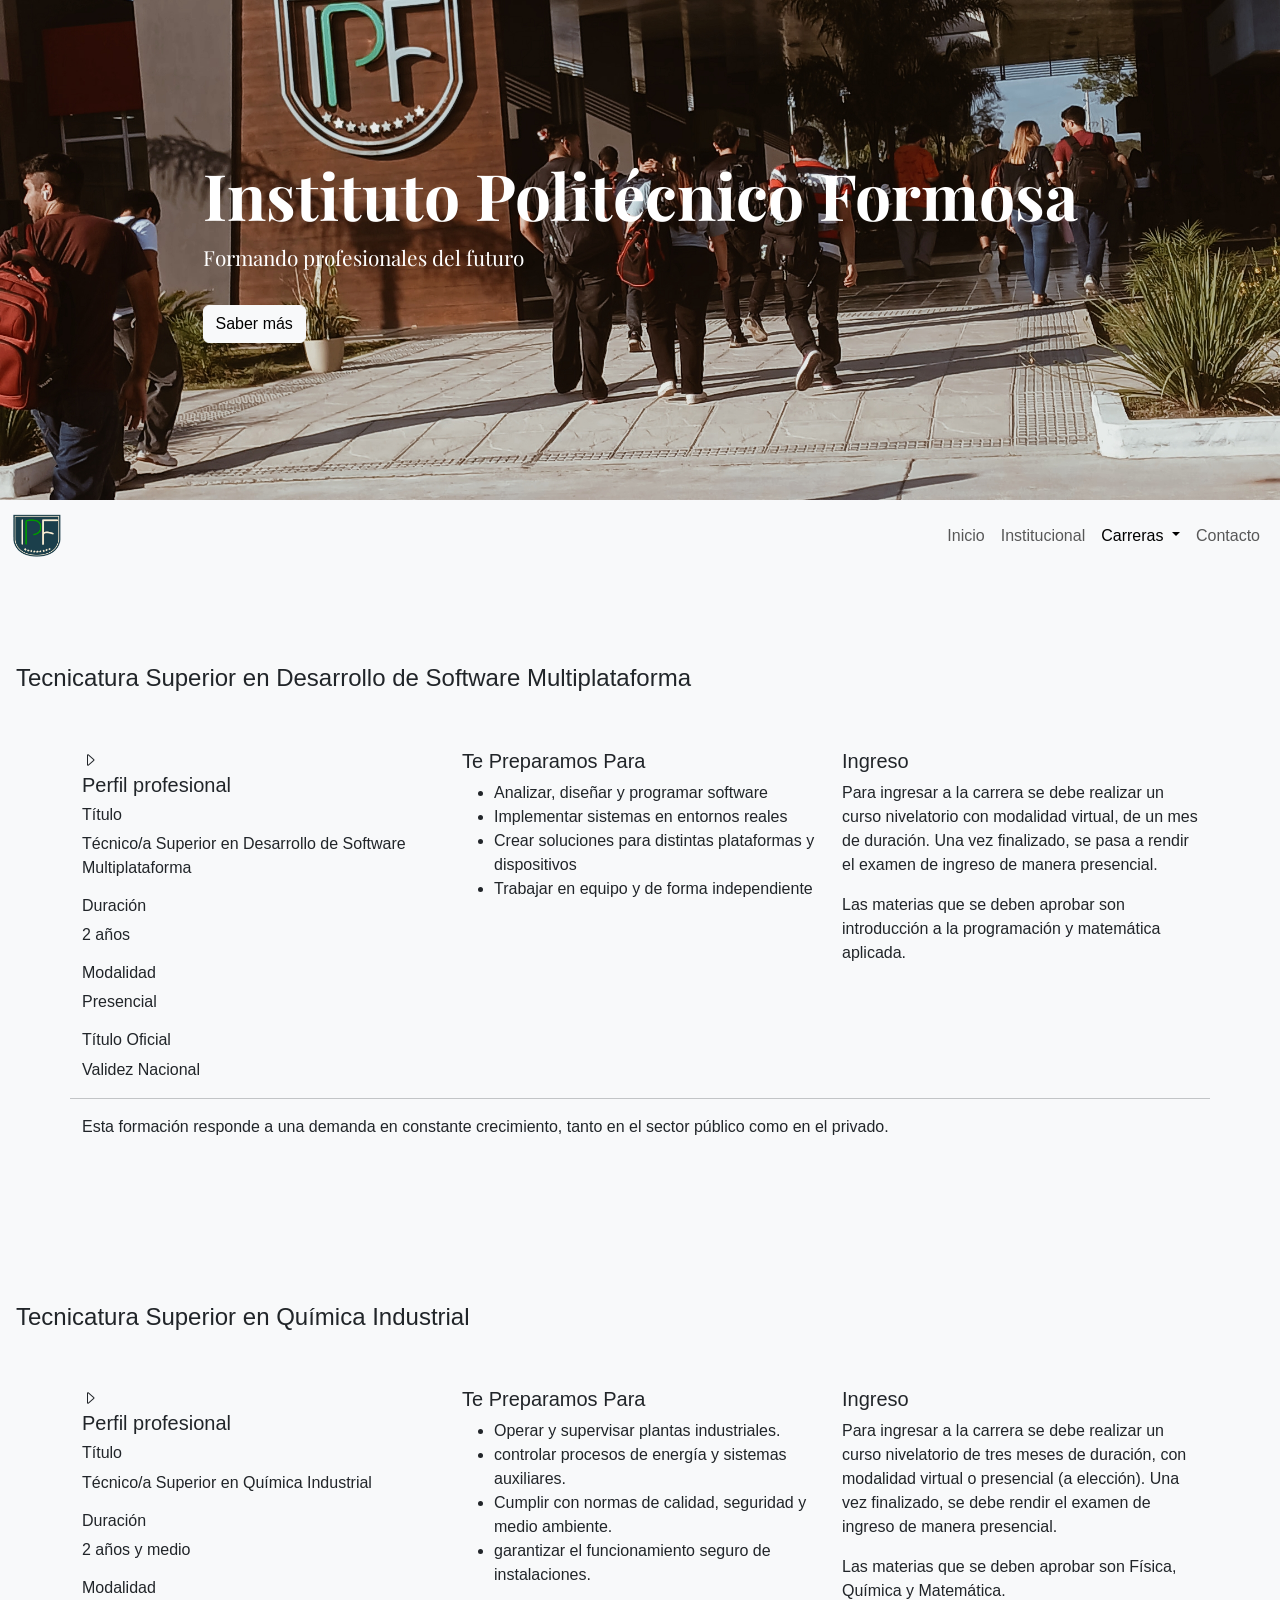
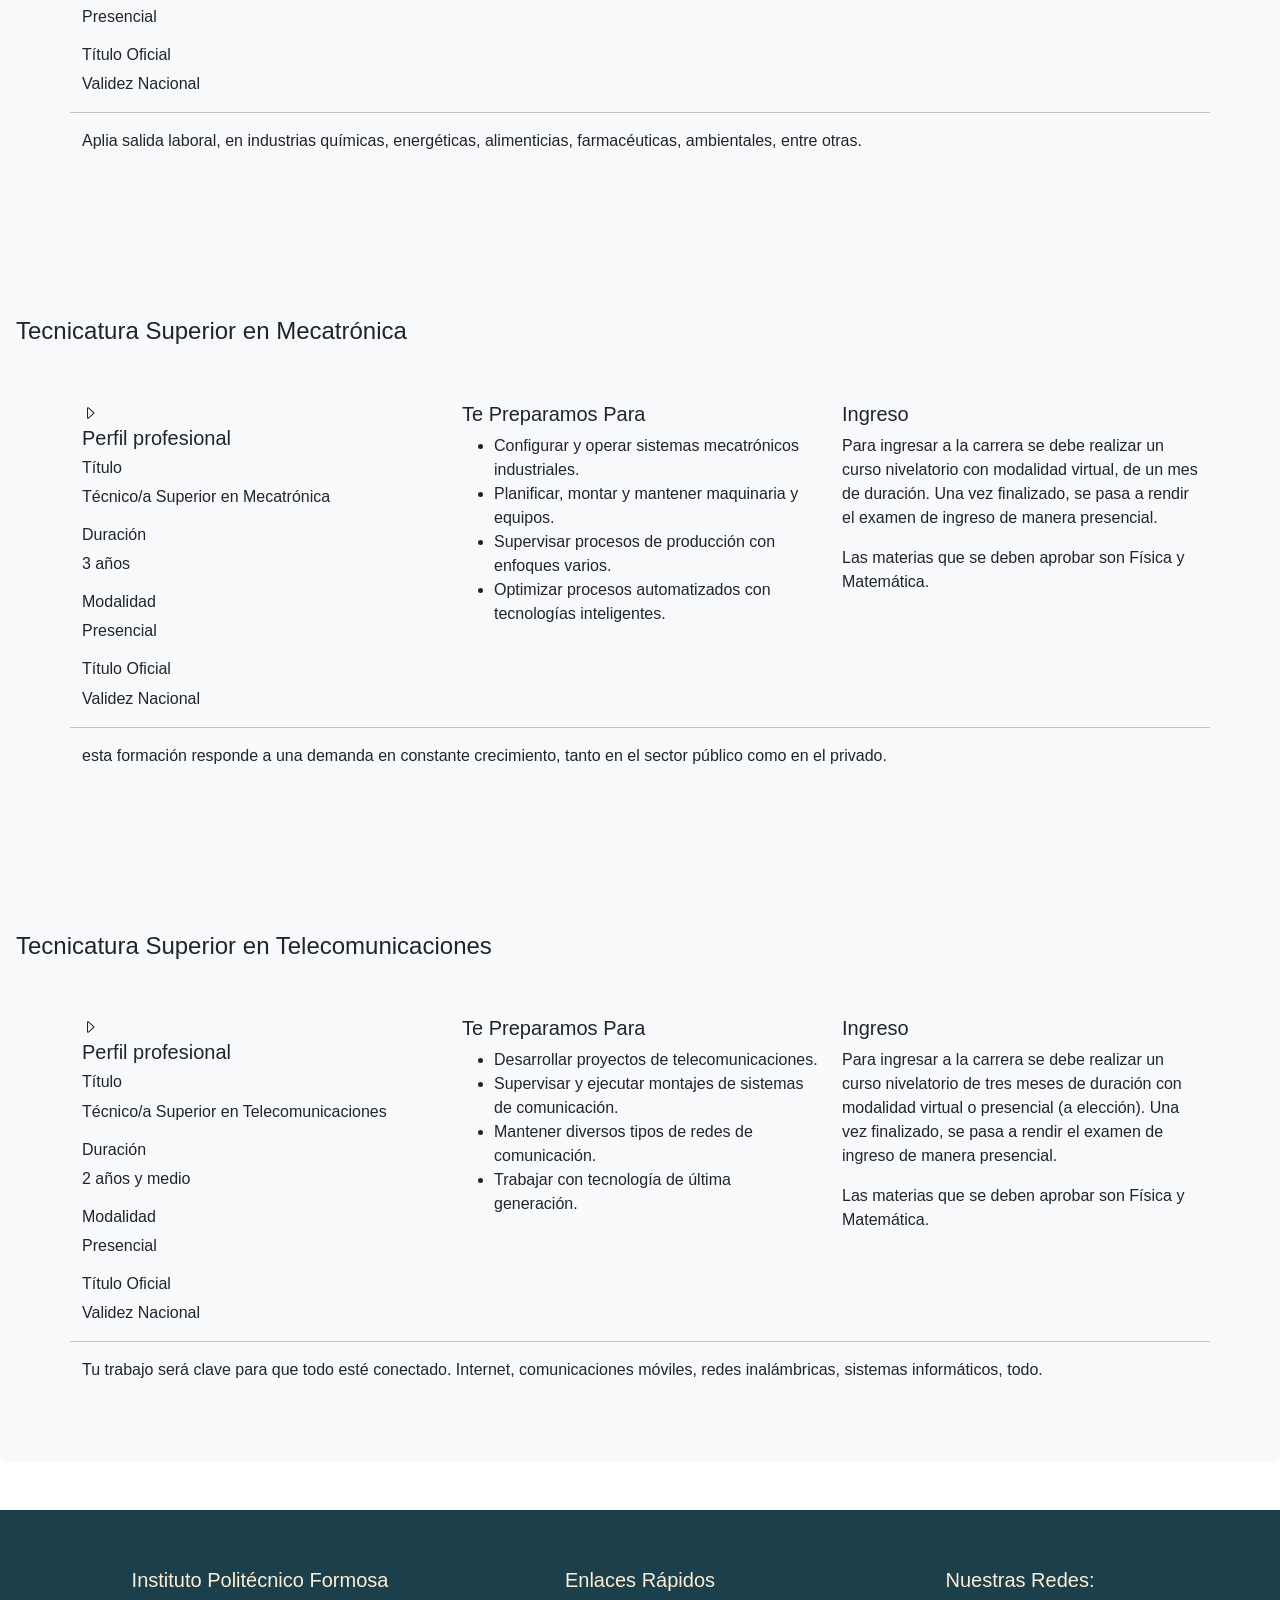
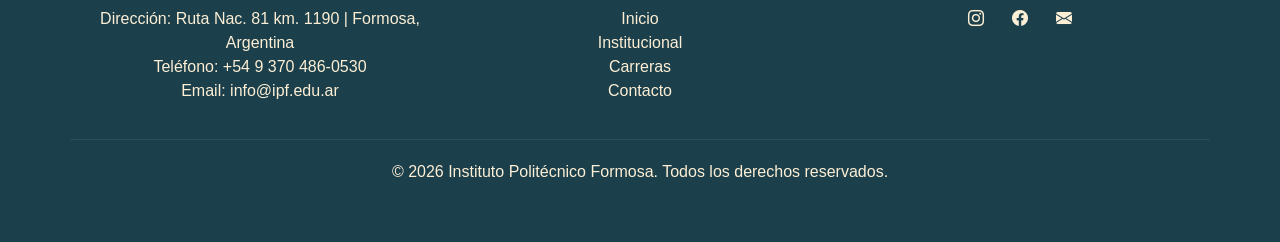
==== commit ec27863f: "feat: se agregó información sobre la carrera TST" ====
--- a/carreras.html
+++ b/carreras.html
@@ -123,6 +123,8 @@
                                     programación y matemática aplicada.
                                 </p>
                             </div>
+                            <hr>
+                            <p>Esta formación responde a una demanda en constante crecimiento, tanto en el sector público como en el privado.</p>
                         </div>
                     </div>
                     <h4 id="scrollspyHeading2">
@@ -165,6 +167,8 @@
                                     Las materias que se deben aprobar son Física, Química y Matemática.
                                 </p>
                             </div>
+                            <hr>
+                            <p>Aplia salida laboral, en industrias químicas, energéticas, alimenticias, farmacéuticas, ambientales, entre otras.</p>
                         </div>
                     </div>
                     <h4 id="scrollspyHeading3">
@@ -207,11 +211,54 @@
                                     Las materias que se deben aprobar son Física y Matemática.
                                 </p>
                             </div>
+                            <hr>
+                            <p>esta formación responde a una demanda en constante crecimiento, tanto en el sector público como en el privado.</p>
                         </div>
                     </div>
                     <h4 id="scrollspyHeading4">
                         Tecnicatura Superior en Telecomunicaciones
                     </h4>
+                    <div class="container py-5">
+                        <div class="row">
+                            <div class="col-md-4">
+                                <i class="bi bi-caret-right"></i>
+                                <h5>Perfil profesional</h5>
+                                <h6>Título</h6>
+                                <p>
+                                    Técnico/a Superior en Telecomunicaciones
+                                </p>
+                                <h6>Duración</h6>
+                                <p>2 años y medio</p>
+                                <h6>Modalidad</h6>
+                                <p>Presencial</p>
+                                <h6>Título Oficial</h6>
+                                <p>Validez Nacional</p>
+                            </div>
+                            <div class="col-md-4">
+                                <h5>Te Preparamos Para</h5>
+                                <ul>
+                                    <li>Desarrollar proyectos de telecomunicaciones.</li>
+                                    <li>Supervisar y ejecutar montajes de sistemas de comunicación.</li>
+                                    <li>Mantener diversos tipos de redes de comunicación.</li>
+                                    <li>Trabajar con tecnología de última generación.</li>
+                                </ul>
+                            </div>
+                            <div class="col-md-4">
+                                <h5>Ingreso</h5>
+                                <p>
+                                    Para ingresar a la carrera se debe realizar un curso
+                                    nivelatorio  de tres meses de duración con modalidad virtual o presencial (a elección).
+                                    Una vez finalizado, se pasa a rendir el examen de ingreso de
+                                    manera presencial.
+                                </p>
+                                <p>
+                                    Las materias que se deben aprobar son Física y Matemática.
+                                </p>
+                            </div>
+                            <hr>
+                                <p>Tu trabajo será clave para que todo esté conectado. Internet, comunicaciones móviles, redes inalámbricas, sistemas informáticos, todo.</p>
+                        </div>
+                    </div>
                 </div>
             </div>
             </div>
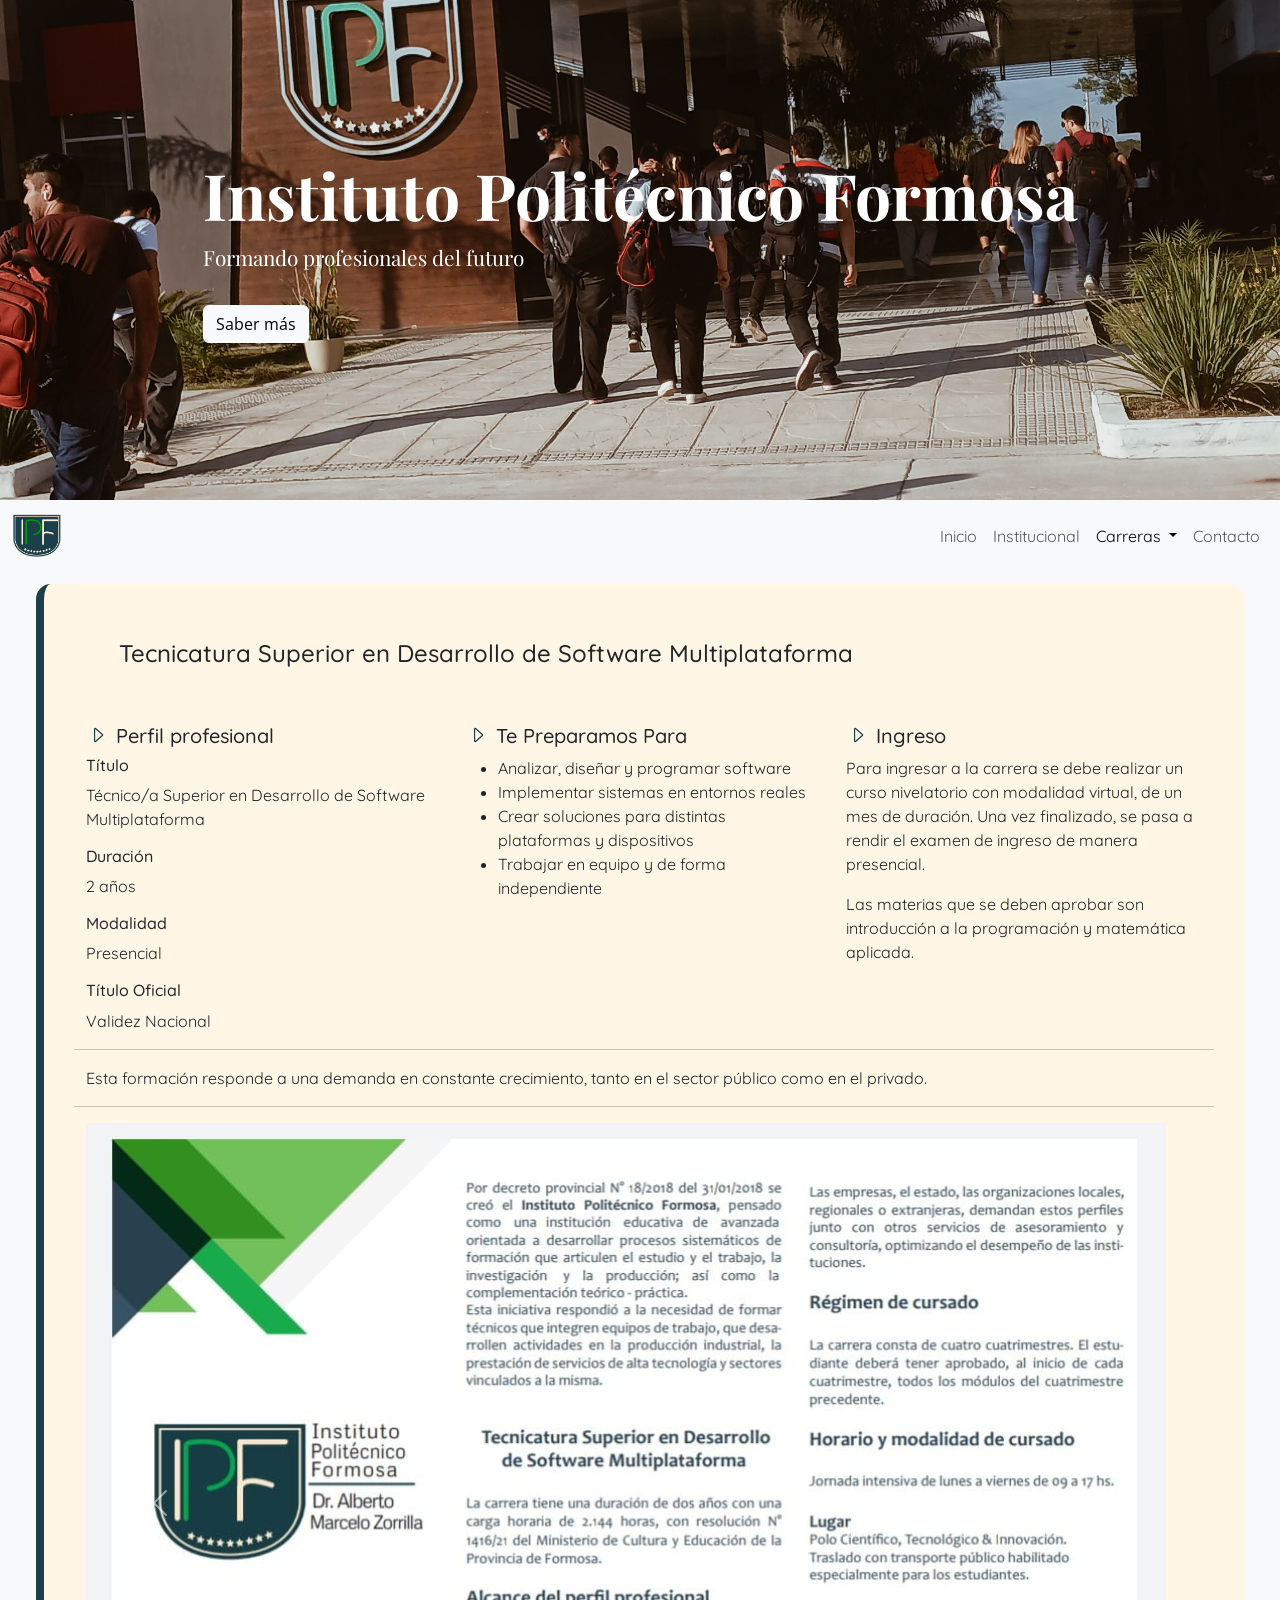
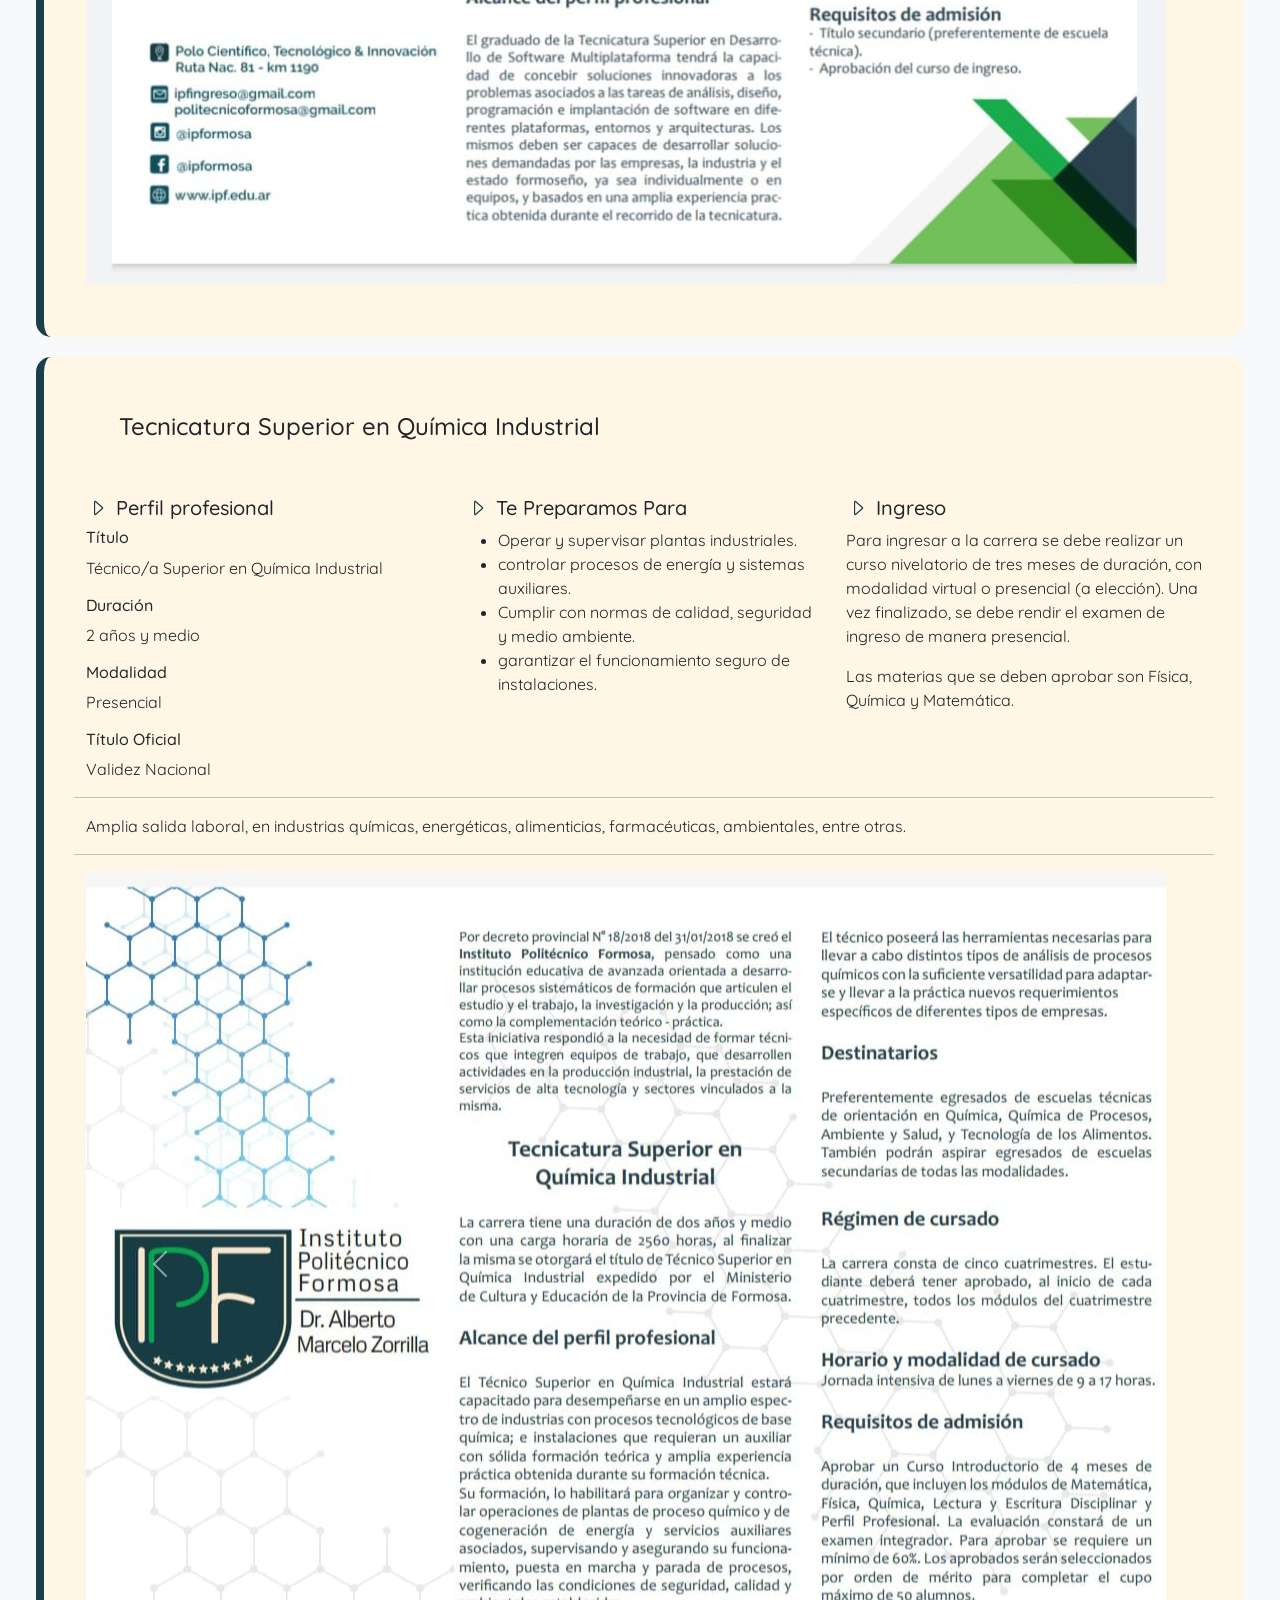
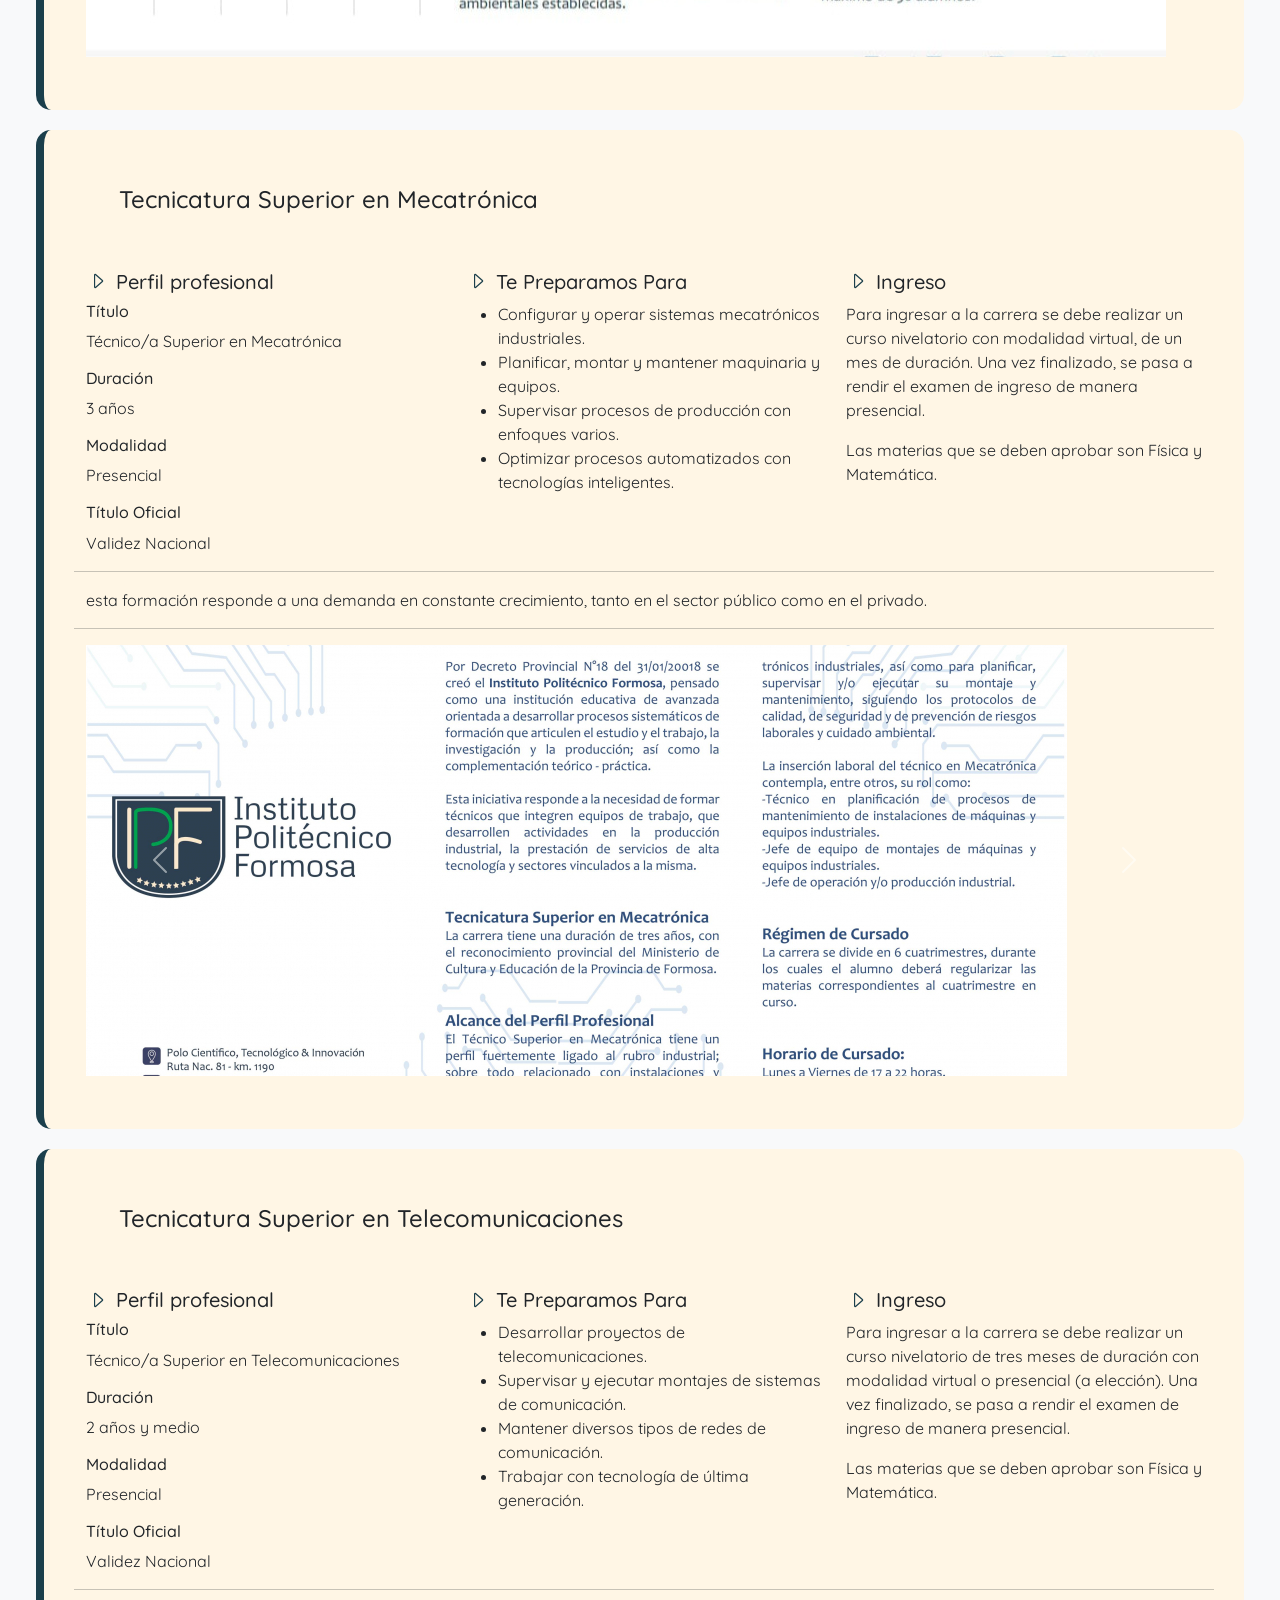
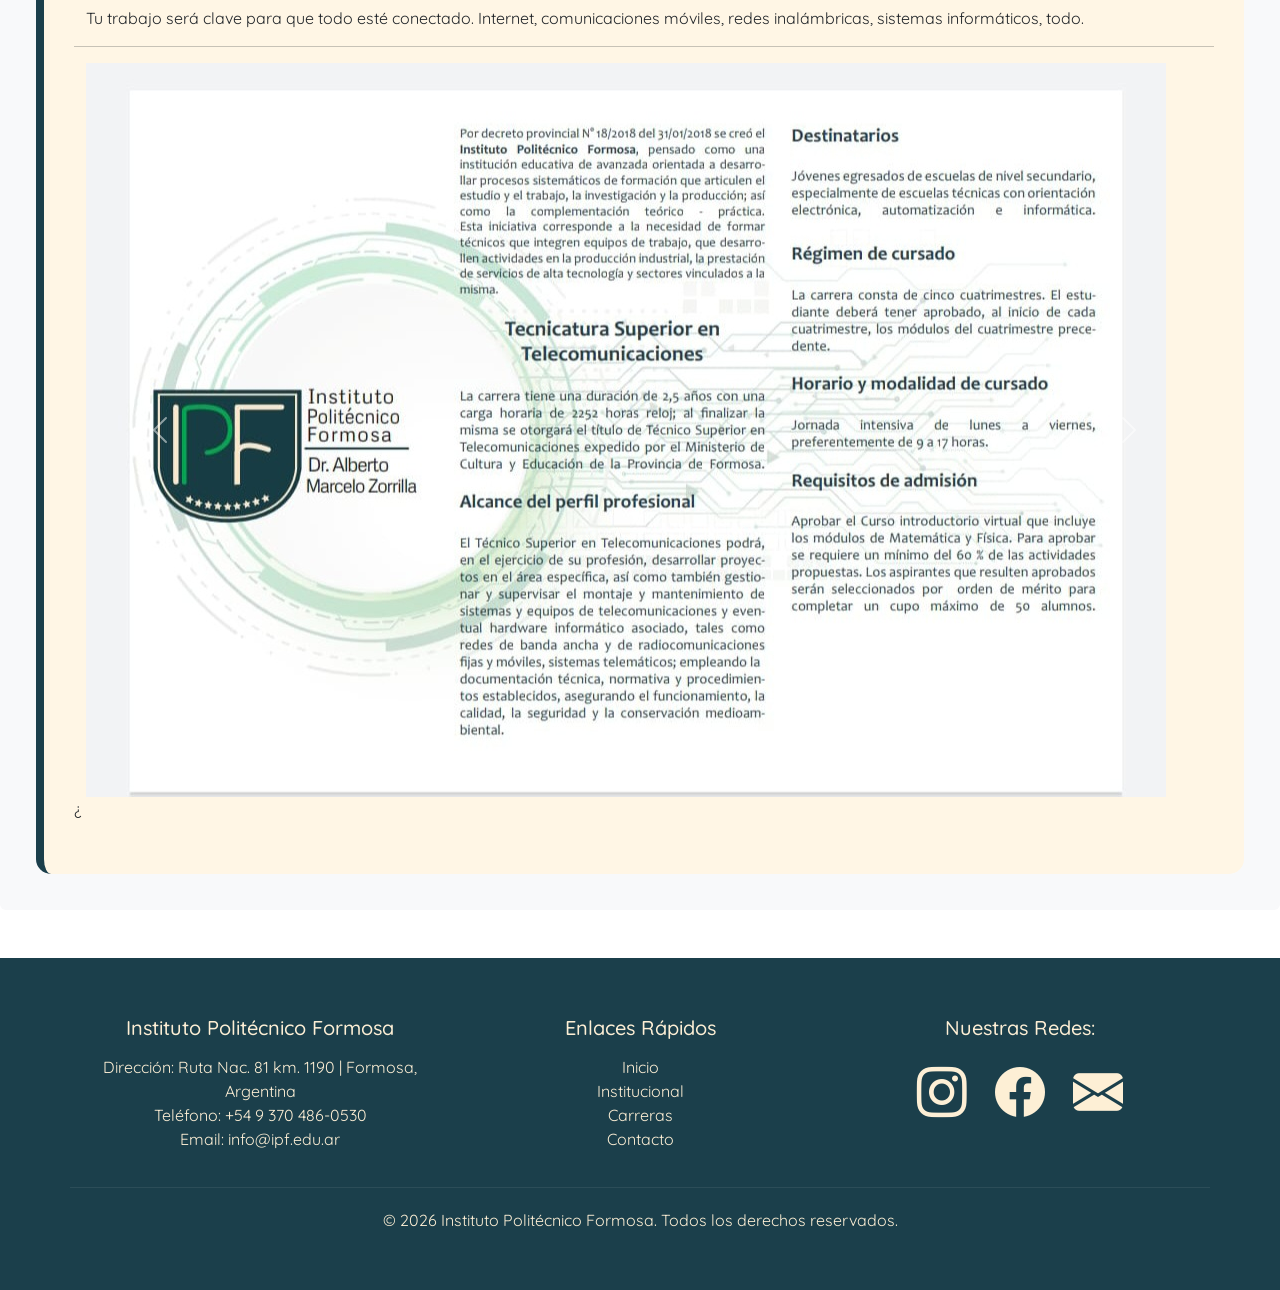
==== commit 46aab3de: "style: se cambió el estilo de la página carreras" ====
--- a/carreras.html
+++ b/carreras.html
@@ -12,6 +12,11 @@
     <link rel="preconnect" href="https://fonts.gstatic.com" crossorigin />
     <link href="https://fonts.googleapis.com/css2?family=Playfair+Display:ital,wght@0,400..900;1,400..900&display=swap"
         rel="stylesheet" />
+    <link rel="preconnect" href="https://fonts.googleapis.com">
+    <link rel="preconnect" href="https://fonts.gstatic.com" crossorigin>
+    <link
+        href="https://fonts.googleapis.com/css2?family=Open+Sans:ital,wght@0,300..800;1,300..800&family=Playfair+Display:ital,wght@0,400..900;1,400..900&family=Quicksand:wght@300..700&display=swap"
+        rel="stylesheet">
     <link rel="stylesheet" href="https://cdn.jsdelivr.net/npm/bootstrap-icons@1.10.5/font/bootstrap-icons.css" />
 </head>
 
@@ -41,11 +46,11 @@
                         <a class="nav-link" aria-current="page" href="index.html">Inicio</a>
                     </li>
                     <li class="nav-item">
-                        <a class="nav-link active" href="institucional.html">Institucional</a>
+                        <a class="nav-link" href="institucional.html">Institucional</a>
                     </li>
                     <li class="nav-item dropdown">
-                        <a class="nav-link dropdown-toggle" href="carreras.html" role="button" data-bs-toggle="dropdown"
-                            aria-expanded="false">
+                        <a class="nav-link dropdown-toggle active" href="carreras.html" role="button"
+                            data-bs-toggle="dropdown" aria-expanded="false">
                             Carreras
                         </a>
                         <ul class="dropdown-menu">
@@ -80,183 +85,312 @@
             <div data-bs-spy="scroll" data-bs-target="#navbar-example2" data-bs-root-margin="0px 0px -40%"
                 data-bs-smooth-scroll="true" class="scrollspy-example bg-body-tertiary p-3 rounded-2 mt-5" tabindex="0">
                 <div>
-                    <h4 id="scrollspyHeading1">
-                        Tecnicatura Superior en Desarrollo de Software Multiplataforma
-                    </h4>
-                    <div class="container py-5">
-                        <div class="row">
-                            <div class="col-md-4">
-                                <i class="bi bi-caret-right"></i>
-                                <h5>Perfil profesional</h5>
-                                <h6>Título</h6>
-                                <p>
-                                    Técnico/a Superior en Desarrollo de Software Multiplataforma
-                                </p>
-                                <h6>Duración</h6>
-                                <p>2 años</p>
-                                <h6>Modalidad</h6>
-                                <p>Presencial</p>
-                                <h6>Título Oficial</h6>
-                                <p>Validez Nacional</p>
+                    <div class="contenedor-carreras">
+                        <h4 id="scrollspyHeading1">
+                            Tecnicatura Superior en Desarrollo de Software Multiplataforma
+                        </h4>
+                        <div class="container py-5">
+                            <div class="row">
+                                <div class="col-md-4">
+                                    <h5>
+                                        <i class="bi bi-caret-right"></i>
+                                        Perfil profesional
+                                    </h5>
+                                    <h6>Título</h6>
+                                    <p>
+                                        Técnico/a Superior en Desarrollo de Software Multiplataforma
+                                    </p>
+                                    <h6>Duración</h6>
+                                    <p>2 años</p>
+                                    <h6>Modalidad</h6>
+                                    <p>Presencial</p>
+                                    <h6>Título Oficial</h6>
+                                    <p>Validez Nacional</p>
+                                </div>
+                                <div class="col-md-4">
+                                    <h5>
+                                        <i class="bi bi-caret-right"></i>
+                                        Te Preparamos Para
+                                    </h5>
+                                    <ul>
+                                        <li>Analizar, diseñar y programar software</li>
+                                        <li>Implementar sistemas en entornos reales</li>
+                                        <li>
+                                            Crear soluciones para distintas plataformas y dispositivos
+                                        </li>
+                                        <li>Trabajar en equipo y de forma independiente</li>
+                                    </ul>
+                                </div>
+                                <div class="col-md-4">
+                                    <h5>
+                                        <i class="bi bi-caret-right"></i>
+                                        Ingreso
+                                    </h5>
+                                    <p>
+                                        Para ingresar a la carrera se debe realizar un curso
+                                        nivelatorio con modalidad virtual, de un mes de duración.
+                                        Una vez finalizado, se pasa a rendir el examen de ingreso de
+                                        manera presencial.
+                                    </p>
+                                    <p>
+                                        Las materias que se deben aprobar son introducción a la
+                                        programación y matemática aplicada.
+                                    </p>
+                                </div>
+                                <hr>
+                                <p>Esta formación responde a una demanda en constante crecimiento, tanto en el sector
+                                    público como en el privado.</p>
+                                <hr>
+                                <div id="carouselExample" class="carousel slide">
+                                    <div class="carousel-inner">
+                                        <div class="carousel-item active">
+                                            <img src="assets/img/software (2).jpg" class="d-block w-60 align-content-center" alt="...">
+                                        </div>
+                                        <div class="carousel-item">
+                                            <img src="assets/img/plan-software.jpg" class="d-block w-60 align-content-center" alt="...">
+                                        </div>
+                                    </div>
+                                    <button class="carousel-control-prev" type="button"
+                                        data-bs-target="#carouselExample" data-bs-slide="prev">
+                                        <span class="carousel-control-prev-icon" aria-hidden="true"></span>
+                                        <span class="visually-hidden">Previous</span>
+                                    </button>
+                                    <button class="carousel-control-next" type="button"
+                                        data-bs-target="#carouselExample" data-bs-slide="next">
+                                        <span class="carousel-control-next-icon" aria-hidden="true"></span>
+                                        <span class="visually-hidden">Next</span>
+                                    </button>
+                                </div>
                             </div>
-                            <div class="col-md-4">
-                                <h5>Te Preparamos Para</h5>
-                                <ul>
-                                    <li>Analizar, diseñar y programar software</li>
-                                    <li>Implementar sistemas en entornos reales</li>
-                                    <li>
-                                        Crear soluciones para distintas plataformas y dispositivos
-                                    </li>
-                                    <li>Trabajar en equipo y de forma independiente</li>
-                                </ul>
-                            </div>
-                            <div class="col-md-4">
-                                <h5>Ingreso</h5>
-                                <p>
-                                    Para ingresar a la carrera se debe realizar un curso
-                                    nivelatorio con modalidad virtual, de un mes de duración.
-                                    Una vez finalizado, se pasa a rendir el examen de ingreso de
-                                    manera presencial.
-                                </p>
-                                <p>
-                                    Las materias que se deben aprobar son introducción a la
-                                    programación y matemática aplicada.
-                                </p>
-                            </div>
-                            <hr>
-                            <p>Esta formación responde a una demanda en constante crecimiento, tanto en el sector público como en el privado.</p>
                         </div>
                     </div>
-                    <h4 id="scrollspyHeading2">
-                        Tecnicatura Superior en Química Industrial
-                    </h4>
-                    <div class="container py-5">
-                        <div class="row">
-                            <div class="col-md-4">
-                                <i class="bi bi-caret-right"></i>
-                                <h5>Perfil profesional</h5>
-                                <h6>Título</h6>
-                                <p>
-                                    Técnico/a Superior en Química Industrial
-                                </p>
-                                <h6>Duración</h6>
-                                <p>2 años y medio</p>
-                                <h6>Modalidad</h6>
-                                <p>Presencial</p>
-                                <h6>Título Oficial</h6>
-                                <p>Validez Nacional</p>
+                    <div class="contenedor-carreras">
+                        <h4 id="scrollspyHeading2">
+                            Tecnicatura Superior en Química Industrial
+                        </h4>
+                        <div class="container py-5">
+                            <div class="row">
+                                <div class="col-md-4">
+                                    <h5>
+                                        <i class="bi bi-caret-right"></i>
+                                        Perfil profesional
+                                    </h5>
+                                    <h6>Título</h6>
+                                    <p>
+                                        Técnico/a Superior en Química Industrial
+                                    </p>
+                                    <h6>Duración</h6>
+                                    <p>2 años y medio</p>
+                                    <h6>Modalidad</h6>
+                                    <p>Presencial</p>
+                                    <h6>Título Oficial</h6>
+                                    <p>Validez Nacional</p>
+                                </div>
+                                <div class="col-md-4">
+                                    <h5>
+                                        <i class="bi bi-caret-right"></i>
+                                        Te Preparamos Para
+                                    </h5>
+                                    <ul>
+                                        <li>Operar y supervisar plantas industriales.</li>
+                                        <li>controlar procesos de energía y sistemas auxiliares.</li>
+                                        <li>Cumplir con normas de calidad, seguridad y medio ambiente.</li>
+                                        <li>garantizar el funcionamiento seguro de instalaciones.</li>
+                                    </ul>
+                                </div>
+                                <div class="col-md-4">
+                                    <h5>
+                                        <i class="bi bi-caret-right"></i>
+                                        Ingreso
+                                    </h5>
+                                    <p>
+                                        Para ingresar a la carrera se debe realizar un curso
+                                        nivelatorio de tres meses de duración, con modalidad virtual o presencial (a
+                                        elección).
+                                        Una vez finalizado, se debe rendir el examen de ingreso de manera presencial.
+                                    </p>
+                                    <p>
+                                        Las materias que se deben aprobar son Física, Química y Matemática.
+                                    </p>
+                                </div>
+                                <hr>
+                                <p>Amplia salida laboral, en industrias químicas, energéticas, alimenticias,
+                                    farmacéuticas, ambientales, entre otras.</p>
+                                <hr>
+                                <div id="carouselExample" class="carousel slide">
+                                    <div class="carousel-inner">
+                                        <div class="carousel-item active">
+                                            <img src="assets/img/plan-quimica.jpg" class="d-block w-60 align-content-center" alt="...">
+                                        </div>
+                                        <div class="carousel-item">
+                                            <img src="assets/img/plan-quimica2.jpg" class="d-block w-60 align-content-center" alt="...">
+                                        </div>
+                                    </div>
+                                    <button class="carousel-control-prev" type="button"
+                                        data-bs-target="#carouselExample" data-bs-slide="prev">
+                                        <span class="carousel-control-prev-icon" aria-hidden="true"></span>
+                                        <span class="visually-hidden">Previous</span>
+                                    </button>
+                                    <button class="carousel-control-next" type="button"
+                                        data-bs-target="#carouselExample" data-bs-slide="next">
+                                        <span class="carousel-control-next-icon" aria-hidden="true"></span>
+                                        <span class="visually-hidden">Next</span>
+                                    </button>
+                                </div>
                             </div>
-                            <div class="col-md-4">
-                                <h5>Te Preparamos Para</h5>
-                                <ul>
-                                    <li>Operar y supervisar plantas industriales.</li>
-                                    <li>controlar procesos de energía y sistemas auxiliares.</li>
-                                    <li>Cumplir con normas de calidad, seguridad y medio ambiente.</li>
-                                    <li>garantizar el funcionamiento seguro de instalaciones.</li>
-                                </ul>
-                            </div>
-                            <div class="col-md-4">
-                                <h5>Ingreso</h5>
-                                <p>
-                                    Para ingresar a la carrera se debe realizar un curso
-                                    nivelatorio de tres meses de duración, con modalidad virtual o presencial (a
-                                    elección).
-                                    Una vez finalizado, se debe rendir el examen de ingreso de manera presencial.
-                                </p>
-                                <p>
-                                    Las materias que se deben aprobar son Física, Química y Matemática.
-                                </p>
-                            </div>
-                            <hr>
-                            <p>Aplia salida laboral, en industrias químicas, energéticas, alimenticias, farmacéuticas, ambientales, entre otras.</p>
                         </div>
                     </div>
-                    <h4 id="scrollspyHeading3">
-                        Tecnicatura Superior en Mecatrónica
-                    </h4>
-                    <div class="container py-5">
-                        <div class="row">
-                            <div class="col-md-4">
-                                <i class="bi bi-caret-right"></i>
-                                <h5>Perfil profesional</h5>
-                                <h6>Título</h6>
-                                <p>
-                                    Técnico/a Superior en Mecatrónica
-                                </p>
-                                <h6>Duración</h6>
-                                <p>3 años</p>
-                                <h6>Modalidad</h6>
-                                <p>Presencial</p>
-                                <h6>Título Oficial</h6>
-                                <p>Validez Nacional</p>
+                    <div class="contenedor-carreras">
+                        <h4 id="scrollspyHeading3">
+                            Tecnicatura Superior en Mecatrónica
+                        </h4>
+                        <div class="container py-5">
+                            <div class="row">
+                                <div class="col-md-4">
+                                    <h5>
+                                        <i class="bi bi-caret-right"></i>
+                                        Perfil profesional
+                                    </h5>
+                                    <h6>Título</h6>
+                                    <p>
+                                        Técnico/a Superior en Mecatrónica
+                                    </p>
+                                    <h6>Duración</h6>
+                                    <p>3 años</p>
+                                    <h6>Modalidad</h6>
+                                    <p>Presencial</p>
+                                    <h6>Título Oficial</h6>
+                                    <p>Validez Nacional</p>
+                                </div>
+                                <div class="col-md-4">
+                                    <h5>
+                                        <i class="bi bi-caret-right"></i>
+                                        Te Preparamos Para
+                                    </h5>
+                                    <ul>
+                                        <li>Configurar y operar sistemas mecatrónicos industriales.</li>
+                                        <li>Planificar, montar y mantener maquinaria y equipos.</li>
+                                        <li>Supervisar procesos de producción con enfoques varios.</li>
+                                        <li>Optimizar procesos automatizados con tecnologías inteligentes.</li>
+                                    </ul>
+                                </div>
+                                <div class="col-md-4">
+                                    <h5>
+                                        <i class="bi bi-caret-right"></i>
+                                        Ingreso
+                                    </h5>
+                                    <p>
+                                        Para ingresar a la carrera se debe realizar un curso
+                                        nivelatorio con modalidad virtual, de un mes de duración.
+                                        Una vez finalizado, se pasa a rendir el examen de ingreso de
+                                        manera presencial.
+                                    </p>
+                                    <p>
+                                        Las materias que se deben aprobar son Física y Matemática.
+                                    </p>
+                                </div>
+                                <hr>
+                                <p>esta formación responde a una demanda en constante crecimiento, tanto en el sector
+                                    público como en el privado.</p>
+                                <hr>
+                                <div id="carouselExample" class="carousel slide">
+                                    <div class="carousel-inner">
+                                        <div class="carousel-item active">
+                                            <img src="assets/img/plan-mecatronica.jpg" class="d-block w-60 align-content-center" alt="...">
+                                        </div>
+                                        <div class="carousel-item">
+                                            <img src="assets/img/plan-mecatronica2.jpg" class="d-block w-60 align-content-center" alt="...">
+                                        </div>
+                                    </div>
+                                    <button class="carousel-control-prev" type="button"
+                                        data-bs-target="#carouselExample" data-bs-slide="prev">
+                                        <span class="carousel-control-prev-icon" aria-hidden="true"></span>
+                                        <span class="visually-hidden">Previous</span>
+                                    </button>
+                                    <button class="carousel-control-next" type="button"
+                                        data-bs-target="#carouselExample" data-bs-slide="next">
+                                        <span class="carousel-control-next-icon" aria-hidden="true"></span>
+                                        <span class="visually-hidden">Next</span>
+                                    </button>
+                                </div>
                             </div>
-                            <div class="col-md-4">
-                                <h5>Te Preparamos Para</h5>
-                                <ul>
-                                    <li>Configurar y operar sistemas mecatrónicos industriales.</li>
-                                    <li>Planificar, montar y mantener maquinaria y equipos.</li>
-                                    <li>Supervisar procesos de producción con enfoques varios.</li>
-                                    <li>Optimizar procesos automatizados con tecnologías inteligentes.</li>
-                                </ul>
-                            </div>
-                            <div class="col-md-4">
-                                <h5>Ingreso</h5>
-                                <p>
-                                    Para ingresar a la carrera se debe realizar un curso
-                                    nivelatorio con modalidad virtual, de un mes de duración.
-                                    Una vez finalizado, se pasa a rendir el examen de ingreso de
-                                    manera presencial.
-                                </p>
-                                <p>
-                                    Las materias que se deben aprobar son Física y Matemática.
-                                </p>
-                            </div>
-                            <hr>
-                            <p>esta formación responde a una demanda en constante crecimiento, tanto en el sector público como en el privado.</p>
                         </div>
                     </div>
-                    <h4 id="scrollspyHeading4">
-                        Tecnicatura Superior en Telecomunicaciones
-                    </h4>
-                    <div class="container py-5">
-                        <div class="row">
-                            <div class="col-md-4">
-                                <i class="bi bi-caret-right"></i>
-                                <h5>Perfil profesional</h5>
-                                <h6>Título</h6>
-                                <p>
-                                    Técnico/a Superior en Telecomunicaciones
-                                </p>
-                                <h6>Duración</h6>
-                                <p>2 años y medio</p>
-                                <h6>Modalidad</h6>
-                                <p>Presencial</p>
-                                <h6>Título Oficial</h6>
-                                <p>Validez Nacional</p>
-                            </div>
-                            <div class="col-md-4">
-                                <h5>Te Preparamos Para</h5>
-                                <ul>
-                                    <li>Desarrollar proyectos de telecomunicaciones.</li>
-                                    <li>Supervisar y ejecutar montajes de sistemas de comunicación.</li>
-                                    <li>Mantener diversos tipos de redes de comunicación.</li>
-                                    <li>Trabajar con tecnología de última generación.</li>
-                                </ul>
-                            </div>
-                            <div class="col-md-4">
-                                <h5>Ingreso</h5>
-                                <p>
-                                    Para ingresar a la carrera se debe realizar un curso
-                                    nivelatorio  de tres meses de duración con modalidad virtual o presencial (a elección).
-                                    Una vez finalizado, se pasa a rendir el examen de ingreso de
-                                    manera presencial.
-                                </p>
-                                <p>
-                                    Las materias que se deben aprobar son Física y Matemática.
-                                </p>
-                            </div>
-                            <hr>
-                                <p>Tu trabajo será clave para que todo esté conectado. Internet, comunicaciones móviles, redes inalámbricas, sistemas informáticos, todo.</p>
+                    <div class="contenedor-carreras">
+                        <h4 id="scrollspyHeading4">
+                            Tecnicatura Superior en Telecomunicaciones
+                        </h4>
+                        <div class="container py-5">
+                            <div class="row">
+                                <div class="col-md-4">
+                                    <h5>
+                                        <i class="bi bi-caret-right"></i>
+                                        Perfil profesional
+                                    </h5>
+                                    <h6>Título</h6>
+                                    <p>
+                                        Técnico/a Superior en Telecomunicaciones
+                                    </p>
+                                    <h6>Duración</h6>
+                                    <p>2 años y medio</p>
+                                    <h6>Modalidad</h6>
+                                    <p>Presencial</p>
+                                    <h6>Título Oficial</h6>
+                                    <p>Validez Nacional</p>
+                                </div>
+                                <div class="col-md-4">
+                                    <h5>
+                                        <i class="bi bi-caret-right"></i>
+                                        Te Preparamos Para
+                                    </h5>
+                                    <ul>
+                                        <li>Desarrollar proyectos de telecomunicaciones.</li>
+                                        <li>Supervisar y ejecutar montajes de sistemas de comunicación.</li>
+                                        <li>Mantener diversos tipos de redes de comunicación.</li>
+                                        <li>Trabajar con tecnología de última generación.</li>
+                                    </ul>
+                                </div>
+                                <div class="col-md-4">
+                                    <h5>
+                                        <i class="bi bi-caret-right"></i>
+                                        Ingreso
+                                    </h5>
+                                    <p>
+                                        Para ingresar a la carrera se debe realizar un curso
+                                        nivelatorio de tres meses de duración con modalidad virtual o presencial (a
+                                        elección).
+                                        Una vez finalizado, se pasa a rendir el examen de ingreso de
+                                        manera presencial.
+                                    </p>
+                                    <p>
+                                        Las materias que se deben aprobar son Física y Matemática.
+                                    </p>
+                                </div>
+                                <hr>
+                                <p>Tu trabajo será clave para que todo esté conectado. Internet, comunicaciones móviles,
+                                    redes inalámbricas, sistemas informáticos, todo.</p>
+                                <hr>
+                                <div id="carouselExample" class="carousel slide">
+                                    <div class="carousel-inner">
+                                        <div class="carousel-item active">
+                                            <img src="assets/img/plan-teleco.jpg" class="d-block w-60 align-content-center" alt="...">
+                                        </div>
+                                        <div class="carousel-item">
+                                            <img src="assets/img/plan-teleco2.jpg" class="d-block w-60 align-content-center" alt="...">
+                                        </div>
+                                    </div>
+                                    <button class="carousel-control-prev" type="button"
+                                        data-bs-target="#carouselExample" data-bs-slide="prev">
+                                        <span class="carousel-control-prev-icon" aria-hidden="true"></span>
+                                        <span class="visually-hidden">Previous</span>
+                                    </button>
+                                    <button class="carousel-control-next" type="button"
+                                        data-bs-target="#carouselExample" data-bs-slide="next">
+                                        <span class="carousel-control-next-icon" aria-hidden="true"></span>
+                                        <span class="visually-hidden">Next</span>
+                                    </button>
+                                </div>
+                        ¿                           </div>
                         </div>
                     </div>
                 </div>
--- a/assets/css/carreras.css
+++ b/assets/css/carreras.css
@@ -1,5 +1,5 @@
 body {
-    font-family:'Open Sans', 'Helvetica Neue', sans-serif;
+    font-family:'Quicksand', 'Open Sans', 'Helvetica Neue', sans-serif;
 }
 .hero-section {
     background-image: url('../img/entrada-ipf-3.heic');
@@ -60,13 +60,17 @@
 h3 {
     padding: 5px;
     margin-top: 5px;
-
 }
 .valores {
     position: relative;
     z-index: 20;
     padding: 50px 20px; 
     border-radius: 15px;
+}
+.bi-caret-right {
+    color: #1b3f4b;
+    margin: 2px;
+    font-size: 20px;
 }
 .footer p {
     color: #fdefd5;
@@ -100,7 +104,8 @@
     color: white;
     font-size: 1.5rem;
     transition: 0.3s;
-}.redes a:hover {
+}
+.redes a:hover {
     color: #009b01;
 }
 .subtitulo {
@@ -109,7 +114,7 @@
     margin-bottom: 30px;
     font-size: 2.5rem;
     font-weight: bold;
-    font-family: "open sans", 'helvetica neue', sans-serif;
+    font-family: "Quicksand", 'Open Sans', 'Helvetica Neue', sans-serif;
 }
 .carreras-lista {
     list-style: none;
@@ -122,6 +127,18 @@
     margin-top: 20px;
 }
 h4 {
-    margin-top: 100px;
-    font-family: "Open Sans", 'Helvetica Neue', sans-serif;
-}+    margin-top: 50px;
+    font-family: "Quicksand", 'Open Sans', 'Helvetica Neue', sans-serif;
+    margin-left: 70px;
+}
+.contenedor-carreras {
+    background-color: #fff6e5;
+    padding: 5px;
+    border-radius: 15px;
+    border-left: 8px solid #1b3f4b;
+    margin: 20px;
+}
+i {
+    font-size: 50px;
+    margin-bottom: 20px;
+}
